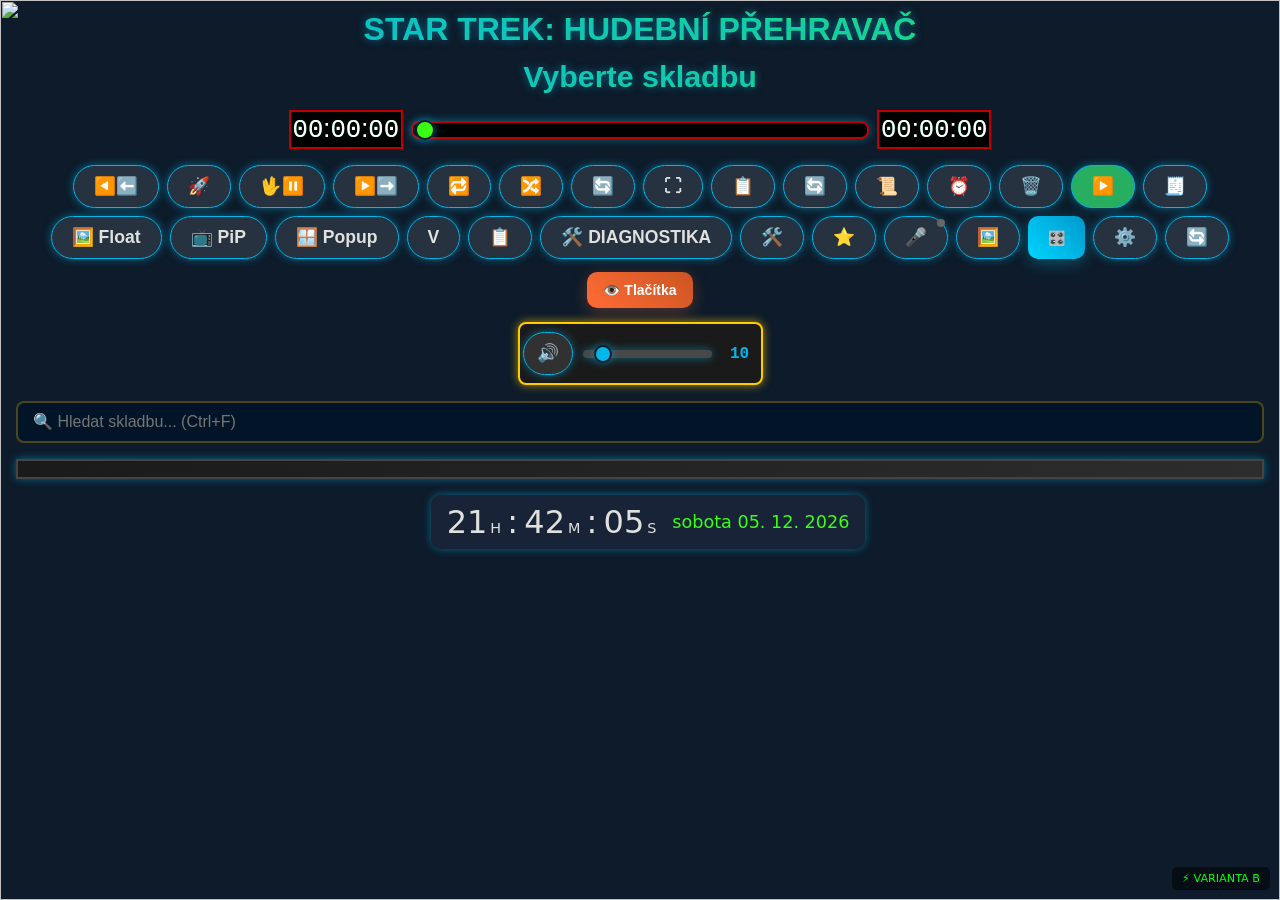
==== index.html @ 32fd3017 "Add files via upload" ====
<!DOCTYPE html>
 <html lang="cs">
 <link rel="icon" href="https://img41.rajce.idnes.cz/d4102/19/19244/19244630_db82ad174937335b1a151341387b7af2/images/image_82x82.jpg?ver=1" type="image/png">

 <head>
  <meta charset="UTF-8">
  <meta name="viewport" content="width=device-width, initial-scale=1.0">
  <title>Star Trek: Hudební Přehravač</title>
  <link rel="stylesheet" href="style.css">
  <link rel="stylesheet" href="miniPlayer.css">  
  <link rel="stylesheet" href="loadingScreen.css">  
  <link rel="stylesheet" href="casovac.css"> 
  <link rel="stylesheet" href="tone-meter-star-trek-hudebni-prehravac.css">  
       
</head>
<body>
    
 <div class="player-content-wrapper">
        
    
     
  <div class="background-image-container">
   <img src="">
  </div>
  
  
    
     <audio id="audioPlayer">
    <source id="audioSource" src="" type="audio/mpeg">
</audio>


  <div class="player-container">
       
      <h1 class="header-title" id="nazev-prehravace" >STAR TREK: HUDEBNÍ PŘEHRAVAČ</h1>
    <h2 id="trackTitle">Vyberte skladbu</h2>
      
      
      <div class="time-controls" id="progres-bar-time-part" >
        <span id="currentTime" style="display:inline-block;padding:2px;background:#000;border:2px solid #C00000;color:#fff;margin:0;">
         <span class="time-part" style="color: white;">00</span><span class="time-separator" style="color: white;">:</span><span class="time-part" style="color: white;">00</span><span class="time-separator" style="color: white;">:</span><span class="time-part" style="color: white;">00</span>
        </span>
        <input type="range" id="progress-bar" min="0" max="100" value="0" style="display:inline-block;padding:2px;background:#000;border:2px solid #C00000;color:#fff;margin:0;">
        <span id="duration" style="display:inline-block;padding:2px;background:#000;border:2px solid #C00000;color:#fff;margin:0;">
          <span class="time-part" style="color: white;">00</span><span class="time-separator" style="color: white;">:</span><span class="time-part" style="color: white;">00</span><span class="time-separator" style="color: white;">:</span><span class="time-part" style="color: white;">00</span>
        </span>
      </div>
      
     <!-- obal/pouzdro-->
      <div id="control-panel" >
           <!-- hl kontejner tlačítek -->
        <div class="controls">
            <!-- Mám nastaveno v buttonVisibilityManager.js-->
          <button id="prev-button" title="Předchozí (Šipka vlevo)"  >◀️⬅️</button> 
            <!-- Mám nastaveno v buttonVisibilityManager.js-->
          <button id="play-button" title="Přehrát (Mezerník/P)"   >🚀</button>
            <!-- Mám nastaveno v buttonVisibilityManager.js-->
          <button id="pause-button" title="Pauza (Mezerník/P)"  >🖖⏸️</button>
        <!-- Mám nastaveno v buttonVisibilityManager.js-->
          <button id="next-button" title="Další (Šipka vpravo)"  >▶️➡️</button>
            <!-- Mám nastaveno v buttonVisibilityManager.js-->
          <button id="loop-button" title="Opakovat (L)"  >🔁</button>
            <!-- Mám nastaveno v buttonVisibilityManager.js-->
          <button id="shuffle-button" title="Náhodně (Vypnuto)"  >🔀</button>
            <!-- Mám nastaveno v buttonVisibilityManager.js-->
          <button id="reset-button" title="Restartovat skladbu (R)"  >🔄</button>
            <!-- Mám nastaveno v buttonVisibilityManager.js-->
          <button id="fullscreen-toggle" title="Celá obrazovka (F)"  >⛶</button>
            <!-- Mám nastaveno v buttonVisibilityManager.js-->
          <button id="toggle-info-button" title="Zobrazit/Skrýt klávesové zkratky"   >📋</button>
            <!-- Mám nastaveno v buttonVisibilityManager.js-->
          <button id="reload-button" title="Obnovit stránku"  >🔄</button>
            <!-- Mám nastaveno v buttonVisibilityManager.js-->
          <button id="toggle-playlist-button" title="Zobrazit/Skrýt playlist"  >📜</button> 
            <!-- Mám nastaveno v buttonVisibilityManager.js-->
          <button id="timer-button" title="Časovač vypnutí (T)"  >⏰</button>
            <!-- Mám nastaveno v buttonVisibilityManager.js-->
          <button id="clearAllDataBtn" onclick="window.clearAllAudioPlayerData()"  >🗑️</button>
            <!-- Mám nastaveno v buttonVisibilityManager.js-->
          <button id="perf-monitor-btn">🔍📊</button>
            <!-- Mám nastaveno v buttonVisibilityManager.js-->
           <button id="jirik-manual-opener-btn"  >🧾</button>  
            <!-- Mám nastaveno v buttonVisibilityManager.js-->
          <button id="mini-mode-float">🖼️ Float</button>
            <!-- Mám nastaveno v buttonVisibilityManager.js-->
<button id="mini-mode-pip">📺 PiP</button>
            <!-- Mám nastaveno v buttonVisibilityManager.js-->
<button id="mini-mode-popup">🪟 Popup</button>
 
            
    <!-- budu nastavovat v buttonVisibilityManager.js-->        
  <!-- Jednoduché PTT tlačítko -->
<button class="voice-ptt-trigger" id="voice-commands-help">V</button> 
<button class="control-button" onclick="window.voiceController.showHelp()" title="Zobrazit hlasové příkazy (Manuál)" id="zobrazeni-manualu">📋</button>          
 <button id="debug-manager-button">🛠️ DIAGNOSTIKA</button>  
 <button id="bluetooth-monitor-toggle">🛠️ </button>           
            
             
        </div>
       
          
        <div class="volume-controls" id="volume-sider-nastaveni-hlasitosti" >
          <button id="mute-button" title="Ztlumit (M)">🔊</button>
          <input type="range" id="volume-slider" min="0" max="1" step="0.01" value="0.1" title="Hlasitost (A/D)">
          <span id="volume-value">10</span>
        </div>
      </div>
      <div class="performance-mode" id="perfMode">⚡ VARIANTA B</div>
      <div id="search-container" class="search-container">
    <div class="search-input-wrapper" >
        <input  
            type="text" 
            id="search-input" 
            class="search-input" 
            placeholder="🔍 Hledat skladbu... (Ctrl+F)"
            autocomplete="off"
        />
        <button id="clear-search" class="clear-search-button" style="display: none;">✖</button>
    </div>
    <div id="search-counter" class="search-counter" style="display: none;"></div>
    <div id="search-results" class="search-results" style="display: none;"></div>
</div>

      <div class="playlist" id="playlist" style="display: block; "> 
          
           
   

  
      </div>
    </div> 
    <div class="hlavni-kontejner-pro-cas-a-casovac" id="digitalni-hodini-datum" >
  <div class="time-calendar-wrapper" >
    <div class="time">
      <div class="time-colon"><div class="time-text"><span class="num hours">00</span><span class="text">H</span></div></div>
      <span class="colon">:</span>
      <div class="time-colon"><div class="time-text"><span class="num minutes">00</span><span class="text">M</span></div></div>
      <span class="colon">:</span>
      <div class="time-colon"><div class="time-text"><span class="num seconds">00</span><span class="text">S</span></div></div>
    </div>
    <div class="calendar"><div class="date" id="currentDate"></div></div>
  </div>

  <div class="timer-container" id="timer-container">
    <div class="timer-display">
      <span id="timer-minutes">15</span>:<span id="timer-seconds">00</span>
    </div>
    
    <div class="timer-controls">
      <!-- Start/Stop tlačítka -->
      <button id="timer-start">▶️ Start</button>
      <button id="timer-stop">⏹️ Stop</button>
      
      <!-- Časovač 1-10 minut -->
      <button id="timer-1">1️⃣ 1 min</button>
      <button id="timer-2">2️⃣ 2 min</button>
      <button id="timer-3">3️⃣ 3 min</button>
      <button id="timer-4">4️⃣ 4 min</button>
      <button id="timer-5">5️⃣ 5 min</button>
      <button id="timer-6">6️⃣ 6 min</button>
      <button id="timer-7">7️⃣ 7 min</button>
      <button id="timer-8">8️⃣ 8 min</button>
      <button id="timer-9">9️⃣ 9 min</button>
      <button id="timer-10">🔟 10 min</button>
      
      <!-- Časovač 11-20 minut -->
      <button id="timer-11">1️⃣1️⃣ 11 min</button>
      <button id="timer-12">1️⃣2️⃣ 12 min</button>
      <button id="timer-13">1️⃣3️⃣ 13 min</button>
      <button id="timer-14">1️⃣4️⃣ 14 min</button>
      <button id="timer-15">1️⃣5️⃣ 15 min</button>
      <button id="timer-16">1️⃣6️⃣ 16 min</button>
      <button id="timer-17">1️⃣7️⃣ 17 min</button>
      <button id="timer-18">1️⃣8️⃣ 18 min</button>
      <button id="timer-19">1️⃣9️⃣ 19 min</button>
      <button id="timer-20">2️⃣0️⃣ 20 min</button>
      
      <!-- Časovač 21-30 minut -->
      <button id="timer-21">2️⃣1️⃣ 21 min</button>
      <button id="timer-22">2️⃣2️⃣ 22 min</button>
      <button id="timer-23">2️⃣3️⃣ 23 min</button>
      <button id="timer-24">2️⃣4️⃣ 24 min</button>
      <button id="timer-25">2️⃣5️⃣ 25 min</button>
      <button id="timer-26">2️⃣6️⃣ 26 min</button>
      <button id="timer-27">2️⃣7️⃣ 27 min</button>
      <button id="timer-28">2️⃣8️⃣ 28 min</button>
      <button id="timer-29">2️⃣9️⃣ 29 min</button>
      <button id="timer-30">3️⃣0️⃣ 30 min</button>
      
      <!-- Bonusové časovače (pokud chceš) -->
      <button id="timer-60">6️⃣0️⃣ 60 min</button>
    </div>
</div>
</div>
        <!-- Mám nastaveno v buttonVisibilityManager.js >> pouze jen id popisky to mi skrývá celý tento blok až po <canvas id="waveform-canvas"></canvas> -->
       <div class="keyboard-container">
        <div id="popisky"> 
         <div class="tone-meter-container" style="display:inline-block;padding:2px;background:#000;border:2px solid #C00000;color:#fff;margin:0;">
        
        <div class="tone-meter-title">
            🎵 TONE.METER ENHANCED 🎵
        </div>
        
        <div class="tone-meter-status inactive" id="statusIndicator">
            ⏹️ PŘIPRAVEN K TESTOVÁNÍ
        </div>
        
        <!-- KALIBRACE A4 -->
        <div class="tone-meter-calibration">
            <h3>🎼 KALIBRACE A4 FREKVENCE</h3>
            
            <div class="tone-meter-a4-control">
                <span style="color: #ccc;">A4 =</span>
                <input type="number" min="400" max="580" value="440" class="tone-meter-a4-input" id="a4FreqInput">
                <span style="color: #ccc;">Hz</span>
                <button class="tone-meter-a4-reset" id="resetA4Btn">Reset</button>
            </div>
            
            <div class="tone-meter-calibration-info">
                Standardní A4 = 440 Hz | Barokní A4 = 415 Hz | Moderní A4 = 442-444 Hz
            </div>
        </div>
        
        <!-- SEKCE PRO OVLÁDÁNÍ MIKROFONU -->
        <div class="tone-meter-mic-controls">
            <h3>🎚️ NASTAVENÍ MIKROFONU</h3>
            
            <div class="tone-meter-slider-group">
                <div class="tone-meter-slider-label">
                    <span>HLASITOST VSTUPU</span>
                    <span id="inputVolumeValue">100%</span>
                </div>
                <input type="range" min="0" max="10000" value="100" class="tone-meter-slider" id="inputVolumeSlider">
                <div style="font-size: 10px; color: #888; text-align: center; margin-top: 2px;">0% - 10000% (Extrémní zesílení)</div>
            </div>
            
            <div class="tone-meter-slider-group">
                <div class="tone-meter-slider-label">
                    <span>BOOST MIKROFONU</span>
                    <span id="micBoostValue">1.0x</span>
                </div>
                <input type="range" min="10" max="10000" value="100" class="tone-meter-slider" id="micBoostSlider">
                <div style="font-size: 10px; color: #888; text-align: center; margin-top: 2px;">0.1x - 1000.0x (Pro slabé signály)</div>
            </div>
            
            <div class="tone-meter-calibration-info" id="micCalibrationInfo">
                Automatická kalibrace citlivosti se spustí po startu měření
            </div>
        </div>
        
        <!-- NOVÝ: VIZUÁLNÍ TUNER -->
        <div class="tone-meter-tuner">
            
            
            <div class="tone-meter-tuner-display">
                <div class="tone-meter-current-note" id="tunerNote">---</div>
                
                <div class="tone-meter-tuner-needle-container">
                    <div class="tone-meter-tuner-scale">
                        <!-- Stupnice -50 až +50 centů -->
                        <div class="tone-meter-scale-mark" style="left: 10%;"></div>
                        <div class="tone-meter-scale-mark" style="left: 20%;"></div>
                        <div class="tone-meter-scale-mark" style="left: 30%;"></div>
                        <div class="tone-meter-scale-mark" style="left: 40%;"></div>
                        <div class="tone-meter-scale-mark major center" style="left: 50%;"></div>
                        <div class="tone-meter-scale-mark" style="left: 60%;"></div>
                        <div class="tone-meter-scale-mark" style="left: 70%;"></div>
                        <div class="tone-meter-scale-mark" style="left: 80%;"></div>
                        <div class="tone-meter-scale-mark" style="left: 90%;"></div>
                    </div>
                    <div class="tone-meter-tuner-needle" id="tunerNeedle"></div>
                </div>
                
                <div class="tone-meter-cent-display">
                    <span style="color: #6666ff;">♭ FLAT</span>
                    <div class="tone-meter-cent-value" id="centValue">0¢</div>
                    <span style="color: #ff6666;">SHARP ♯</span>
                </div>
                
                <div class="tone-meter-frequency-diff" id="frequencyDiff">
                    Cílová frekvence: --- Hz
                </div>
            </div>
        </div>
        
        <div class="tone-meter-controls">
            <button class="tone-meter-btn" id="startBtn">🎤 START</button>
            <button class="tone-meter-btn" id="stopBtn" disabled>⏹️ STOP</button>
            <button class="tone-meter-btn calibrate" id="calibrateBtn" disabled>🔧 KALIBRACE</button>
        </div>
        
        <div class="tone-meter-display">
            <div class="tone-meter-info">
                <div class="tone-meter-label">HLASITOST</div>
                <div class="tone-meter-value" id="volumeValue">0%</div>
            </div>
            <div class="tone-meter-info">
                <div class="tone-meter-label">FREKVENCE</div>
                <div class="tone-meter-value" id="frequencyValue">0 Hz</div>
            </div>
            <div class="tone-meter-info">
                <div class="tone-meter-label">NOTA</div>
                <div class="tone-meter-value" id="noteValue">---</div>
            </div>
        </div>
        
        <canvas class="tone-meter-visualizer" id="visualizerCanvas"></canvas>
    </div>
<div id="waveform-container">
    <canvas id="waveform-canvas"></canvas>
</div>
      
      <div id="notification"></div>
      <div class="fade-indicator">  
       </div>
    <footer>
      &copy; <span id="currentYear"  ></span> Star Trek: Hudební Přehravač | Vytvořeno s láskou ke Star Treku
    </footer>
          
  </div> </div> </div> 
    <!-- ============================================ -->
<!-- KRITICKÉ SKRIPTY - NESMÍ MÍT DEFER! -->
<!-- Musí se načíst SYNCHRONNĚ v tomto pořadí -->
<!-- ============================================ -->

<!-- Firebase SDK - musí být PŘED audioFirebaseFunctions.js -->
<script src="https://www.gstatic.com/firebasejs/9.0.0/firebase-app-compat.js"></script>
<script src="https://www.gstatic.com/firebasejs/9.0.0/firebase-firestore-compat.js"></script>

    
 <script src="audioFirebaseFunctions.js"></script>    
<!-- Hlavní přehrávač - inicializuje globální proměnné (window.tracks, window.favorites) -->
 
    
<script src="DebugManager.js"></script>
<!-- Data playlistu - naplňuje window.tracks -->
 <script src="script.js"></script>

<!-- Cloud synchronizace - poskytuje API pro ostatní moduly -->
 
    
 <script src="myPlaylist.js"></script> 
<!-- ============================================ -->
<!-- FEATURE MODULY - MŮŽOU MÍT DEFER -->
<!-- Tyto skripty se načtou paralelně a spustí po DOM ready -->
<!-- ============================================ -->

<!-- Performance monitoring -->
<script src="universalni-perfomens-monitor.js" defer></script>

<!-- Debug wrapper -->
<!-- <script src="jirkuv-hlidac.js" defer></script> -->

<!-- Audio vizualizace / Tone Meter -->
<script src="audiou-vizuace.js" defer></script>

<!-- Notifikační systém -->
<script src="notificationFix.js" defer></script>

<!-- Automatické přechody mezi skladbami -->
<script src="autoFade.js" defer></script>

<!-- Hlasové ovládání -->
<script src="voiceControl.js" defer></script>

 <script src="pocitac.js" defer></script>
<!-- Nastavení vzhledu playlistu -->
<script src="playlistSettings.js" defer></script>

<!-- Pokročilá správa skladeb (CRUD operace) -->
<script src="pokrocila-sprava-playlistu.js" defer></script>

<!-- Detekce odpojení Bluetooth a kabelových sluchátek/reproduktorů -->
<script src="bluetoothDisconnectMonitor.js" defer></script>

<!-- Správa viditelnosti tlačítek -->
<script src="buttonVisibilityManager.js" defer></script>

<!-- Vyhledávač skladeb -->
<script src="vyhledavac-skladeb.js" defer></script>

<!-- UI management - finalizace rozhraní (měl by být poslední) -->
<script src="sprava-rozhrani.js" defer></script>
    
    <!-- Plovoucí okno mini Přehravače -->
    <script src="miniPlayer.js" defer></script>
   <!-- <script src="loadingScreen.js" defer></script> -->
</body>
</html>
---- style.css ----
/* Modernizované proměnné a základní nastavení */
:root {
    --spacing-unit: 16px;
    --primary-color: #00B7EB; /* Jasnější modrá pro Star Trek estetiku */
    --secondary-color: #39FF14; /* Neonově zelená pro akcenty */
    --accent-color: #FF073A; /* Výrazná červená pro důležité prvky */
    --background-dark: #0D1B2A; /* Tmavší modročerné pozadí */
    --background-light: #1B263B; /* Světlejší pozadí pro playlist a kontejnery */
    --text-primary: #E0E1DD; /* Světlý text pro čitelnost */
    --text-secondary: #778DA9; /* Sekundární text pro méně důležité prvky */
    --spacing-sm: 8px;
    --spacing-md: 16px;
    --spacing-lg: 24px;
    --transition: all 0.3s cubic-bezier(0.25, 0.8, 0.25, 1);
    --font-main: 'Orbitron', 'Segoe UI', system-ui, sans-serif; /* Orbitron pro sci-fi styl */
    --font-text: 'Roboto', sans-serif; /* Moderní font pro delší texty */
    --glow-effect: 0 0 8px rgba(0, 183, 235, 0.5);
    --scroll-glow: rgba(57, 255, 20, 0.6);
    --scroll-brightness: 1.2;
}

/* Základní nastavení těla stránky */
body, html {
    margin: 0;
    padding: 0;
    height: 100vh;
    width: 100vw;
   background-color: var(--background-dark); 
    color: var(--text-primary); 
    font-family: var(--font-main);
    text-align: center;
    font-weight: 500;
    overscroll-behavior: none;
    box-sizing: border-box;
    position: fixed;
    top: 0;
    left: 0;
    overflow: hidden;
}
 
/* Pozadí s obrázkem */
.background-image-container {
    position: fixed;
    top: 0;
    left: 0;
    width: 100%;
    height: 100%;
    z-index: -1;
}
.background-image-container img {
    width: 100%;
    height: 100%;
    object-fit: cover;
    opacity: 1.0;
     
    /*toto dektivuje označování obrázku */
    user-select: none; /* Deaktivuje označování pro všechny prohlížeče */
    -webkit-user-select: none; /* Pro Safari a Chrome */
    -moz-user-select: none; /* Pro Firefox */
    -ms-user-select: none; /* Pro starší verze Internet Exploreru */
}

/* Hlavní wrapper přehrávače */
.player-content-wrapper {
    position: fixed;
    top: 0;
    left: 0;
    right: 0;
    bottom: 0;
    z-index: 1;
    display: flex;
    flex-direction: column;
    align-items: center;
    justify-content: flex-start;
    padding: var(--spacing-md);
    overflow-y: auto;
    overflow-x: hidden;
    box-sizing: border-box;
}

/* Nadpis a název skladby */
.header-title, #trackTitle {
    font-family: 'Orbitron', sans-serif;
    font-size: 2.0rem;
    font-weight: 700;
    background: linear-gradient(45deg, var(--primary-color), var(--secondary-color), var(--accent-color));
    background-size: 300% 300%;
    -webkit-background-clip: text;
    background-clip: text;
    color: transparent;
    animation: gradientAnimation 15s ease infinite;
    margin: var(--spacing-md) 0;
    text-shadow: var(--glow-effect);
    user-select: none;
    z-index: 10;
    margin-top: -5px;
}

#trackTitle {
    font-size: 1.9rem;
    margin-bottom: var(--spacing-md);
}

/* Animace gradientu */
@keyframes gradientAnimation {
    0% { background-position: 0% 50%; }
    50% { background-position: 100% 50%; }
    100% { background-position: 0% 50%; }
}

/* Hlavní kontejner audia */
.audio-container {
    background: rgba(27, 38, 59, 0.9);
    backdrop-filter: blur(10px);
    border: 1px solid var(--primary-color);
    border-radius: 20px;
    box-shadow: var(--glow-effect);
    max-width: 1000px;
    width: calc(95% - 2px);
    margin: 0 auto var(--spacing-lg) auto;
    padding: var(--spacing-md);
    transition: var(--transition);
    font-size: 1rem;
    user-select: none;
    display: flex;
    flex-direction: column;
    align-items: center;
    justify-content: center;
    box-sizing: border-box;
}

.audio-container:hover {
    transform: translateY(-4px);
    box-shadow: 0 15px 30px rgba(0, 183, 235, 0.4);
}

/* Časové ovládání */
.time-controls {
    display: flex;
    align-items: center;
    justify-content: center;
    gap: var(--spacing-sm);
    width: 100%;
    margin-bottom: var(--spacing-md);
}

.time-controls .time-part, 
.time-controls #currentTime .time-part, 
.time-controls #duration .time-part {
    font-family: 'Courier New', monospace;
    font-size: 1.6rem;
    background: linear-gradient(45deg, var(--primary-color), var(--secondary-color));
    background-size: 200% 200%;
    -webkit-background-clip: text;
    background-clip: text;
    color: transparent;
    animation: gradientAnimation 10s ease infinite;
}

.time-controls .time-separator {
    font-family: 'Orbitron', sans-serif;
    font-size: 1.6rem;
    background: linear-gradient(45deg, var(--primary-color), var(--secondary-color));
    background-size: 200% 200%;
    -webkit-background-clip: text;
    background-clip: text;
    color: transparent;
    animation: gradientAnimation 10s ease infinite;
}

/* Posuvník pro pokrok skladby */
#progress-bar {
    -webkit-appearance: none;
    appearance: none;
    width: 100%;
    max-width: 450px;
    height: 10px;
    background: rgba(255, 255, 255, 0.2);
    border-radius: 8px;
    outline: none;
    margin: 0 var(--spacing-sm);
    box-shadow: var(--glow-effect);
}

#progress-bar::-webkit-slider-thumb {
    -webkit-appearance: none;
    appearance: none;
    width: 20px;
    height: 20px;
    border-radius: 50%;
    background: var(--secondary-color);
    cursor: pointer;
    border: 2px solid var(--background-dark);
    box-shadow: var(--glow-effect);
}

#progress-bar::-moz-range-thumb {
    width: 20px;
    height: 20px;
    border-radius: 50%;
    background: var(--secondary-color);
    cursor: pointer;
    border: 2px solid var(--background-dark);
    box-shadow: var(--glow-effect);
}

/* Ovládací tlačítka */
.controls {
    display: flex;
    gap: var(--spacing-sm);
    justify-content: center;
    margin-bottom: var(--spacing-md);
    flex-wrap: wrap;
    width: 100%;
}

button, .control-button {
    background: rgba(255, 255, 255, 0.1);
    border: 1px solid var(--primary-color);
    border-radius: 30px;
    color: var(--text-primary);
    cursor: pointer;
    font-size: 1.1rem;
    font-weight: 600;
    padding: 10px 20px;
    transition: var(--transition);
    display: inline-flex;
    align-items: center;
    justify-content: center;
    user-select: none;
    min-width: 50px;
    box-shadow: var(--glow-effect);
}

button:hover, .control-button:hover {
    background: var(--primary-color);
    color: var(--background-dark);
    transform: translateY(-3px);
    box-shadow: 0 6px 15px rgba(0, 183, 235, 0.5);
}

button:active, .control-button:active {
    transform: scale(0.95);
}

#play-button.active, #pause-button.active, #loop-button.active, #shuffle-button.active, #fullscreen-toggle.active, #timer-button.active, #favorites-button.active {
    background-color: var(--primary-color);
    color: var(--background-dark);
    box-shadow: 0 0 12px var(--primary-color);
}

#pause-button.active {
    background-color: var(--accent-color);
    box-shadow: 0 0 12px var(--accent-color);
}

#loop-button.active {
    background-color: var(--secondary-color);
    color: var(--background-dark);
    box-shadow: 0 0 12px var(--secondary-color);
}

/* Ovládání hlasitosti */
.volume-controls {
    display: flex;
    align-items: center;
    gap: var(--spacing-sm);
    margin-bottom: var(--spacing-md);
    width: 100%;
    justify-content: center;
}

#volume-slider {
    -webkit-appearance: none;
    width: 160px;
    height: 8px;
    background: rgba(255, 255, 255, 0.2);
    border-radius: 6px;
    outline: none;
    box-shadow: var(--glow-effect);
}

#volume-slider::-webkit-slider-thumb {
    -webkit-appearance: none;
    appearance: none;
    width: 18px;
    height: 18px;
    border-radius: 50%;
    background: var(--primary-color);
    cursor: pointer;
    border: 2px solid var(--background-dark);
    box-shadow: var(--glow-effect);
}

#volume-slider::-moz-range-thumb {
    width: 18px;
    height: 18px;
    border-radius: 50%;
    background: var(--primary-color);
    cursor: pointer;
    border: 2px solid var(--background-dark);
    box-shadow: var(--glow-effect);
}

#volume-value {
    min-width: 35px;
    text-align: center;
    font-weight: bold;
    color: var(--primary-color);
    font-family: 'Courier New', monospace;
    font-size: 1rem;
    background: transparent;
    padding: 0;
    border: none;
}

/* Playlist */
.playlist {
    counter-reset: playlist-counter;
    padding: var(--spacing-sm);
    overflow-y: auto;
    border: 1px solid var(--primary-color);
    margin-top: var(--spacing-md);
    scrollbar-width: thin;
    scrollbar-color: var(--secondary-color) var(--background-light);
    background: var(--background-light);
     
    
     
    box-shadow: var(--glow-effect);
}

.playlist.hidden {
    max-height: 0;
    opacity: 0;
    margin: 0;
    padding: 0;
    border: none;
}

.playlist::-webkit-scrollbar {
    width: 8px;
}

.playlist::-webkit-scrollbar-track {
    background: var(--background-dark);
    border-radius: 4px;
}

.playlist::-webkit-scrollbar-thumb {
    background-color: var(--secondary-color);
    border-radius: 4px;
    box-shadow: var(--glow-effect);
}

.playlist::-webkit-scrollbar-thumb:hover {
    background-color: var(--primary-color);
}

.playlist-item {
    position: relative;
    padding: 10px 50px;
    margin: 5px 0;
    background: rgba(255, 255, 255, 0.05);
    border-radius: 15px;
    cursor: pointer;
    display: flex;
    align-items: center;
    justify-content: center;
    text-align: center;
    font-size: 1rem;
    transition: background-color 0.3s, transform 0.2s;
}

.playlist-item:hover {
    background: rgba(0, 183, 235, 0.3);
   /* transform: scale(1.02);*/
}

.playlist-item.active {
    background: linear-gradient(90deg, var(--primary-color), var(--secondary-color)) !important;
    color: #000000 !important;
    font-weight: bold !important;
    border-left: 4px solid var(--primary-color) !important;
    box-shadow: var(--glow-effect) !important;
}

.playlist-item::before, .playlist-item::after {
    content: counter(playlist-counter);
    position: absolute;
    color: var(--text-secondary);
    opacity: 0.8;
    width: 30px;
    text-align: center;
    font-size: 0.9rem;
}

.playlist-item::before {
    counter-increment: playlist-counter;
    left: 15px;
}

.playlist-item::after {
    right: 15px;
}

.favorite-button {
    margin-left: var(--spacing-sm);
    background: none;
    border: none;
    font-size: 1.1rem;
    cursor: pointer;
    color: #FFD60A;
    padding: 0;
}

/* Klávesové zkratky */
.keyboard-container {
    margin-top: var(--spacing-md);
    width: 100%;
    max-width: 750px;
}

#popisky {
    display: none;
}

#popisky h3 {
    text-align: center;
    color: var(--primary-color);
    margin-bottom: var(--spacing-sm);
    font-size: 1.2rem;
}

.shortcut-table {
    width: 100%;
    border-collapse: collapse;
    font-family: var(--font-text);
    font-size: 0.9rem;
    background-color: rgba(27, 38, 59, 0.8);
    border-radius: 10px;
    overflow: hidden;
    box-shadow: var(--glow-effect);
}

.shortcut-table th, .shortcut-table td {
    border: 1px solid var(--primary-color);
    padding: 8px;
    text-align: center;
    color: var(--text-secondary);
}

.shortcut-table tr:first-child td {
    background-color: var(--background-light);
    color: var(--primary-color);
    font-weight: bold;
}

.shortcut-table tr:nth-child(even) td {
    background-color: rgba(27, 38, 59, 0.9);
}

.shortcut-table tr:hover td {
    background-color: var(--background-light);
}

/* Čas a kalendář */
.time-calendar-wrapper {
    display: flex;
    flex-direction: row;
    flex-wrap: wrap;
    gap: var(--spacing-md);
    align-items: center;
    justify-content: center;
    font-size: 1.3rem;
    margin-top: var(--spacing-md);
    width: 100%;
    background: rgba(27, 38, 59, 0.8);
    border-radius: 10px;
    padding: var(--spacing-sm);
    box-shadow: var(--glow-effect);
}

.time {
    display: flex;
    align-items: center;
    gap: 0.3em;
}

.time .num {
    font-size: 2rem;
}

.time .text {
    font-size: 0.9rem;
    margin-left: 0.2em;
}

.time .colon {
    font-size: 2rem;
}

.date {
    font-size: 1.1rem;
    color: var(--secondary-color);
}

 
/* Menu oblíbených */
.favorites-menu {
    display: none;
    position: absolute;
    width: 420px;
    max-height: 420px;
    overflow-y: auto;
    background-color: var(--background-dark);
    border: 1px solid var(--accent-color);
    border-radius: 10px;
    padding: var(--spacing-md);
    box-shadow: var(--glow-effect);
    z-index: 1000;
    right: 15px;
    top: 80px;
    color: var(--text-primary);
}

.favorites-menu h3 {
    text-align: center;
    color: var(--accent-color);
    margin-top: 0;
    padding-bottom: var(--spacing-sm);
    border-bottom: 1px solid var(--accent-color);
    font-size: 1.2rem;
}

.favorites-menu-item {
    display: flex;
    justify-content: space-between;
    align-items: center;
    padding: 8px;
    cursor: pointer;
    border-radius: 6px;
    transition: background-color 0.3s;
    margin-bottom: 4px;
    font-size: 1rem;
}

.favorites-menu-item:hover {
    background-color: rgba(255, 7, 58, 0.3);
}

.favorites-menu-item.active {
    background-color: rgba(255, 7, 58, 0.5);
}

.favorite-remove {
    font-size: 1.1rem;
}

/* Patička */
footer {
    margin-top: var(--spacing-lg);
    color: var(--text-secondary);
    text-align: center;
    padding: var(--spacing-md);
    background-color: rgba(27, 38, 59, 0.9);
    box-shadow: 0 -4px 10px rgba(0, 183, 235, 0.3);
    font-size: 0.9rem;
    border-radius: 10px 10px 0 0;
    width: auto;
    max-width: 95%;
}

footer a {
    color: #FFD60A;
    text-decoration: none;
    transition: color 0.3s;
}

footer a:hover {
    color: var(--primary-color);
    text-decoration: underline;
}

/* Zpráva o načítání */
.error-image-placeholder {
    width: 100%;
    height: 60px;
    background-color: rgba(27, 38, 59, 0.9);
    display: flex;
    flex-direction: column;
    align-items: center;
    justify-content: center;
    margin-top: var(--spacing-md);
    border-radius: 10px;
    box-shadow: var(--glow-effect);
}

.loading-message {
    text-align: center;
    color: var(--text-primary);
    font-size: 1.5rem;
    font-family: var(--font-main);
    text-shadow: var(--glow-effect);
}

/* Resetovací tlačítko */
.reset-sync-button {
    background: linear-gradient(135deg, var(--primary-color), var(--secondary-color));
    color: var(--text-primary);
    border: none;
    padding: 12px 24px;
    border-radius: 25px;
    font-size: 1rem;
    font-weight: bold;
    cursor: pointer;
    transition: var(--transition);
    box-shadow: var(--glow-effect);
    display: inline-flex;
    align-items: center;
    gap: 10px;
    margin: var(--spacing-md);
}

.reset-sync-button:hover {
    transform: translateY(-3px);
    box-shadow: 0 8px 20px rgba(0, 183, 235, 0.5);
    background: linear-gradient(135deg, var(--secondary-color), var(--primary-color));
}

.reset-sync-button:active {
    transform: scale(0.95);
}

.reset-sync-button:disabled {
    opacity: 0.6;
    cursor: not-allowed;
    transform: none;
}

.reset-sync-button.loading .reset-icon {
    animation: spin 1s linear infinite;
}

@keyframes spin {
    from { transform: rotate(0deg); }
    to { transform: rotate(360deg); }
}

/* Media Queries pro responzivitu */
@media (max-width: 768px) {
    .header-title {
        font-size: 2.2rem;
        margin: var(--spacing-md) 0;
    }

    #trackTitle {
        font-size: 1.6rem;
    }

    .audio-container {
        padding: var(--spacing-sm);
        border-radius: 15px;
        width: calc(95% - 2px);
    }

    .time-controls {
        flex-direction: row;
        gap: 6px;
    }

    #progress-bar {
        height: 8px;
        max-width: 350px;
    }

    #progress-bar::-webkit-slider-thumb {
        width: 16px;
        height: 16px;
    }

    #progress-bar::-moz-range-thumb {
        width: 16px;
        height: 16px;
    }

    button, .control-button {
        font-size: 0.95rem;
        padding: 8px 12px;
        min-width: 40px;
    }

    #volume-slider {
        width: 130px;
        height: 6px;
    }

    #volume-slider::-webkit-slider-thumb {
        width: 14px;
        height: 14px;
    }

    #volume-slider::-moz-range-thumb {
        width: 14px;
        height: 14px;
    }

    #volume-value {
        font-size: 0.95rem;
    }

    .playlist-item {
        font-size: 0.9rem;
        padding: 8px 40px;
        border-radius: 12px;
    }

    .playlist-item::before, .playlist-item::after {
        font-size: 0.8rem;
        left: 12px;
        right: 12px;
    }

    .favorite-button {
        font-size: 0.95rem;
    }

    .time-calendar-wrapper {
        font-size: 1.1rem;
        flex-direction: row;
    }

    .time .num {
        font-size: 1.6rem;
    }

    .time .text {
        font-size: 0.8rem;
    }

    .time .colon {
        font-size: 1.6rem;
    }

    .date {
        font-size: 1rem;
    }

    .favorites-menu {
        width: 260px;
        top: 70px;
    }

    .shortcut-table {
        font-size: 0.8rem;
    }

    .shortcut-table th, .shortcut-table td {
        padding: 6px;
    }
}

@media (max-width: 480px) {
    .player-content-wrapper {
        padding: var(--spacing-sm);
    }

    .header-title {
        font-size: 1.0rem;
        margin: var(--spacing-sm) 0;
    }

    #trackTitle {
        font-size: 1.3rem;
    }

    .audio-container {
        width: calc(95% - 2px);
        border-radius: 12px;
    }

    .time-controls .time-part, 
    .time-controls .time-separator {
        font-size: 1.3rem;
    }

    #progress-bar {
        height: 7px;
    }

    #progress-bar::-webkit-slider-thumb {
        width: 14px;
        height: 14px;
    }

    #progress-bar::-moz-range-thumb {
        width: 14px;
        height: 14px;
    }

    button, .control-button {
        font-size: 0.85rem;
        padding: 6px 10px;
        border-radius: 15px;
    }
    .playlist{
      width: 96%;  
        
    }
    .playlist-item {
        font-size: 0.85rem;
        padding: 6px 35px;
    }

    .playlist-item::before, .playlist-item::after {
        font-size: 0.75rem;
    }

    .keyboard-container {
        margin-top: var(--spacing-sm);
    }

    #popisky h3 {
        font-size: 1.1rem;
    }

    .shortcut-table {
        font-size: 0.75rem;
    }

    .time .num, .time .colon {
        font-size: 1.4rem;
    }

    .favorites-menu {
        width: 220px;
    }

    footer {
        font-size: 0.85rem;
        padding: var(--spacing-sm);
    }
}

/* Globální deaktivace označování textu */
* {
    -webkit-user-select: none;
    -moz-user-select: none;
    -ms-user-select: none;
    user-select: none;
}


.sync-status-container {
    padding: 1rem;
    border: 2px solid #ffcc00; /* Ohraničení jako varovný štít */
    border-radius: 8px;        /* Jemné zakulacení rohů */
    background-color: #1a1a1a; /* Výplň v tmavém stylu můstku */
    max-width: 400px;
    margin: 1rem auto;
    box-shadow: 0 0 10px #ffcc00aa; /* Jemné glow efekty */
}

.sync-message {
    color: #00ffff; /* Barva textu – klidně změň na jinou */
    font-size: 1.2rem;
    font-family: "Consolas", "Courier New", monospace;
    text-align: center;
    font-weight: bold;
}



 
 .volume-controls{
  padding: 0.5rem;
    border: 2px solid #ffcc00;  
    border-radius: 8px;         
    background-color: #1a1a1a;  
    max-width: 225px;
    margin: 1rem auto;
    box-shadow: 0 0 10px #ffcc00aa; 
     margin-top: -7px;
    
}

#voice-control-button {
    /* Kopie stylu z .control-button */
    background: #333;
    color: #fff;
    border: 1px solid #555;
    border-radius: 5px;
    padding: 8px;
    cursor: pointer;
    font-size: 16px;
}
#voice-control-button.active {
    background: #007bff;
}
#voice-control-button:disabled {
    opacity: 0.5;
    cursor: not-allowed;
}

/* Celý posuvník */
::-webkit-scrollbar {
  width: 12px;        /* šířka vertikálního scrollbaru */
  height: 12px;       /* výška horizontálního scrollbaru */
  z-index: 1 ;
}

/* Dráha posuvníku */
::-webkit-scrollbar-track {
  background: #111;   /* tmavé pozadí dráhy */
  border-radius: 6px;
  z-index: 1 ;  
}

/* Tažená část (thumb) */
::-webkit-scrollbar-thumb {
  background: linear-gradient(180deg, #ff0080, #8000ff); /* duhový efekt */
  border-radius: 6px;
  border: 3px solid #111; /* trochu mezery kolem thumb */
  z-index: 1 ;    
}

/* Při hoveru */
::-webkit-scrollbar-thumb:hover {
  background: linear-gradient(180deg, #ff80c0, #bf00ff);
  z-index: 1 ;    
}

.search-container {
    margin: 10px 0;
    position: relative;
}

.search-input-wrapper {
    position: relative;
    display: flex;
    align-items: center;
}

.search-input {
    width: 100%;
    padding: 10px 40px 10px 15px;
    font-size: 16px;
    border: 2px solid rgba(255, 184, 0, 0.3);
    border-radius: 8px;
    background: rgba(0, 20, 40, 0.8);
    color: #FFB800;
    transition: all 0.3s ease;
}

.search-input:focus {
    outline: none;
    border-color: #FFB800;
    box-shadow: 0 0 15px rgba(255, 184, 0, 0.5);
}

.clear-search-button {
    position: absolute;
    right: 10px;
    background: transparent;
    border: none;
    color: #FFB800;
    font-size: 18px;
    cursor: pointer;
    padding: 5px;
    transition: transform 0.2s;
}

.clear-search-button:hover {
    transform: scale(1.2);
}

.search-counter {
    margin: 5px 0;
    color: #FFB800;
    font-size: 14px;
    text-align: right;
    
    padding:5px;
    background:#000;
    border:2px solid #C00000;
     
    margin:0;
}

.search-results {
    max-height: 300px;
    overflow-y: auto;
    background: rgba(0, 20, 40, 0.95);
    border: 2px solid rgba(255, 184, 0, 0.3);
    border-radius: 8px;
    margin-top: 10px;
}

.search-result-item {
    display: flex;
    align-items: center;
    padding: 12px;
    cursor: pointer;
    border-bottom: 1px solid rgba(255, 184, 0, 0.1);
    transition: all 0.2s;
}

.search-result-item:hover,
.search-result-item.keyboard-active {
    background: rgba(255, 184, 0, 0.2);
}

.search-play-icon {
    margin-right: 10px;
    font-size: 18px;
}

.search-result-title {
    flex-grow: 1;
    color: #FFB800;
}

.search-highlight {
    background: rgba(255, 184, 0, 0.4);
    color: #FFF;
    font-weight: bold;
    padding: 2px 4px;
    border-radius: 3px;
}

.search-favorite-button {
    background: transparent;
    border: none;
    font-size: 20px;
    cursor: pointer;
    margin-left: 10px;
    transition: transform 0.2s;
}

.search-favorite-button:hover {
    transform: scale(1.3);
}

.search-status {
    padding: 20px;
    text-align: center;
    color: #FFB800;
}

.search-status.searching {
    font-style: italic;
}

.search-status.no-results {
    color: rgba(255, 184, 0, 0.6);
    
     
     
}

/* TENTO KÓD MŮŽEŠ SMAZAT */
.search-favorite-button.is-favorite {
    color: #FFD700;
    text-shadow: 0 0 10px rgba(255, 215, 0, 0.8);
    transform: scale(1.1);
}


.performance-mode {
            position: fixed;
            bottom: 10px;
            right: 10px;
            background: rgba(0, 0, 0, 0.5);
            padding: 5px 10px;
            border-radius: 5px;
            font-size: 0.7rem;
            color: #0f0;
    z-index: 99999;
        }

/* ðŸŽ¨ CSS STYLY PRO DÉLKU SKLADEB - přidej do styles.css */

.playlist-item {
    display: flex;
    align-items: center;
    gap: 12px;
    padding: 10px 15px;
    cursor: pointer;
    transition: all 0.3s ease;
    border-bottom: 1px solid rgba(255, 255, 255, 0.1);
}
 
/* ðŸ'ˆ NOVÝ STYL - Délka skladby */
.track-duration {
    color: red;
    font-size: 15px;
    
    font-family: 'Courier New', monospace;
    background-color: rgba(0, 255, 136, 0.1);
     
   
     
    text-align: center;
}

/* Aktivní skladba */
.playlist-item.active .track-duration {
    background-color: rgba(0, 255, 136, 0.3);
    color: red;
    font-weight: bold;
    font-size: 15px;
}
---- miniPlayer.css ----
/**
 * miniPlayer.css - Styly pro plovoucí mini přehrávač
 * Star Trek LCARS Theme
 */

.mini-player-container {
    position: fixed;
    right: 20px;
    bottom: 20px;
    width: 320px;
    height: 180px;
    background: linear-gradient(135deg, #1a1a2e 0%, #16213e 100%);
    border: 2px solid #ff9500;
    border-radius: 12px;
    box-shadow: 0 8px 32px rgba(255, 149, 0, 0.3), 
                0 0 20px rgba(0, 174, 239, 0.2);
    z-index: 9999;
    display: flex;
    flex-direction: column;
    overflow: hidden;
    transition: all 0.3s cubic-bezier(0.4, 0, 0.2, 1);
    backdrop-filter: blur(10px);
    font-family: 'Courier New', monospace;
}

.mini-player-container.hidden {
    display: none !important;
}

.mini-player-container.pinned {
    cursor: not-allowed;
}

.mini-player-container:hover {
    box-shadow: 0 12px 40px rgba(255, 149, 0, 0.4), 
                0 0 30px rgba(0, 174, 239, 0.3);
    border-color: #00aeef;
}

/* Header */
.mini-player-header {
    display: flex;
    align-items: center;
    justify-content: space-between;
    padding: 8px 12px;
    background: linear-gradient(90deg, #ff9500 0%, #ff6b00 100%);
    border-bottom: 1px solid rgba(255, 255, 255, 0.1);
    min-height: 36px;
}

.mini-player-drag-handle {
    cursor: grab;
    padding: 4px 8px;
    color: #1a1a2e;
    font-weight: bold;
    user-select: none;
    display: flex;
    align-items: center;
}

.mini-player-container.pinned .mini-player-drag-handle {
    cursor: not-allowed;
    opacity: 0.5;
}

.drag-icon {
    font-size: 16px;
    letter-spacing: -2px;
}

.mini-player-title {
    flex: 1;
    text-align: center;
    font-weight: bold;
    font-size: 13px;
    color: #1a1a2e;
    white-space: nowrap;
    overflow: hidden;
    text-overflow: ellipsis;
    padding: 0 8px;
    text-transform: uppercase;
    letter-spacing: 0.5px;
}

.mini-player-controls-header {
    display: flex;
    gap: 4px;
}

.mini-header-btn {
    background: rgba(0, 0, 0, 0.2);
    border: 1px solid rgba(255, 255, 255, 0.2);
    border-radius: 4px;
    width: 28px;
    height: 28px;
    cursor: pointer;
    font-size: 14px;
    display: flex;
    align-items: center;
    justify-content: center;
    transition: all 0.2s;
    color: #1a1a2e;
}

.mini-header-btn:hover {
    background: rgba(0, 0, 0, 0.4);
    border-color: rgba(255, 255, 255, 0.4);
    transform: scale(1.1);
}

.mini-header-btn:active {
    transform: scale(0.95);
}

/* Body */
.mini-player-body {
    flex: 1;
    display: flex;
    flex-direction: column;
    padding: 12px;
    gap: 10px;
    background: rgba(22, 33, 62, 0.8);
}

.mini-player-info {
    display: flex;
    justify-content: center;
    align-items: center;
}

.mini-time-display {
    font-size: 14px;
    color: #00aeef;
    font-weight: bold;
    display: flex;
    align-items: center;
    gap: 6px;
    text-shadow: 0 0 10px rgba(0, 174, 239, 0.6);
}

.time-separator {
    color: #ff9500;
    font-size: 12px;
}

/* Progress Bar */
.mini-progress-container {
    width: 100%;
}

.mini-progress-bar {
    width: 100%;
    height: 6px;
    -webkit-appearance: none;
    appearance: none;
    background: rgba(255, 255, 255, 0.1);
    border-radius: 3px;
    outline: none;
    cursor: pointer;
    transition: all 0.2s;
}

.mini-progress-bar:hover {
    background: rgba(255, 255, 255, 0.15);
}

.mini-progress-bar::-webkit-slider-thumb {
    -webkit-appearance: none;
    appearance: none;
    width: 14px;
    height: 14px;
    background: linear-gradient(135deg, #ff9500 0%, #ff6b00 100%);
    border: 2px solid #00aeef;
    border-radius: 50%;
    cursor: pointer;
    box-shadow: 0 0 10px rgba(255, 149, 0, 0.6);
    transition: all 0.2s;
}

.mini-progress-bar::-webkit-slider-thumb:hover {
    transform: scale(1.2);
    box-shadow: 0 0 15px rgba(255, 149, 0, 0.8);
}

.mini-progress-bar::-moz-range-thumb {
    width: 14px;
    height: 14px;
    background: linear-gradient(135deg, #ff9500 0%, #ff6b00 100%);
    border: 2px solid #00aeef;
    border-radius: 50%;
    cursor: pointer;
    box-shadow: 0 0 10px rgba(255, 149, 0, 0.6);
    transition: all 0.2s;
}

.mini-progress-bar::-moz-range-thumb:hover {
    transform: scale(1.2);
    box-shadow: 0 0 15px rgba(255, 149, 0, 0.8);
}

/* Controls */
.mini-controls {
    display: flex;
    justify-content: center;
    align-items: center;
    gap: 8px;
}

.mini-control-btn {
    background: linear-gradient(135deg, #00aeef 0%, #0086b3 100%);
    border: 2px solid rgba(255, 149, 0, 0.3);
    border-radius: 6px;
    width: 40px;
    height: 40px;
    cursor: pointer;
    font-size: 16px;
    display: flex;
    align-items: center;
    justify-content: center;
    transition: all 0.2s;
    color: white;
    box-shadow: 0 2px 8px rgba(0, 174, 239, 0.3);
}

.mini-control-btn:hover {
    background: linear-gradient(135deg, #ff9500 0%, #ff6b00 100%);
    border-color: #00aeef;
    transform: translateY(-2px);
    box-shadow: 0 4px 12px rgba(255, 149, 0, 0.5);
}

.mini-control-btn:active {
    transform: translateY(0);
    box-shadow: 0 2px 6px rgba(0, 174, 239, 0.4);
}

.mini-control-btn.hidden {
    display: none;
}

/* Play/Pause zvláštní styling */
.mini-play-btn,
.mini-pause-btn {
    width: 48px;
    height: 48px;
    font-size: 20px;
    background: linear-gradient(135deg, #ff9500 0%, #ff6b00 100%);
    border-color: #00aeef;
}

.mini-play-btn:hover,
.mini-pause-btn:hover {
    background: linear-gradient(135deg, #00aeef 0%, #0086b3 100%);
    border-color: #ff9500;
}

/* Resize Handle */
.mini-player-resize-handle {
    position: absolute;
    bottom: 0;
    right: 0;
    width: 20px;
    height: 20px;
    cursor: nwse-resize;
    background: linear-gradient(135deg, transparent 50%, #ff9500 50%);
    border-bottom-right-radius: 10px;
    opacity: 0.6;
    transition: opacity 0.2s;
}

.mini-player-resize-handle:hover {
    opacity: 1;
}

.mini-player-container.pinned .mini-player-resize-handle {
    display: none;
}

/* Toggle button v hlavním přehrávači */
#toggle-mini-player {
    position: relative;
}

#toggle-mini-player.active {
    background: linear-gradient(135deg, #ff9500 0%, #ff6b00 100%);
    border-color: #00aeef;
    box-shadow: 0 0 15px rgba(255, 149, 0, 0.6);
}

#toggle-mini-player.active::after {
    content: '';
    position: absolute;
    top: -3px;
    right: -3px;
    width: 8px;
    height: 8px;
    background: #00ff00;
    border-radius: 50%;
    box-shadow: 0 0 8px #00ff00;
    animation: pulse-indicator 1.5s infinite;
}

@keyframes pulse-indicator {
    0%, 100% {
        opacity: 1;
        transform: scale(1);
    }
    50% {
        opacity: 0.6;
        transform: scale(1.2);
    }
}

/* Responzivní design */
@media (max-width: 768px) {
    .mini-player-container {
        width: 280px;
        height: 160px;
        right: 10px;
        bottom: 10px;
    }
    
    .mini-control-btn {
        width: 36px;
        height: 36px;
        font-size: 14px;
    }
    
    .mini-play-btn,
    .mini-pause-btn {
        width: 42px;
        height: 42px;
        font-size: 18px;
    }
    
    .mini-player-title {
        font-size: 11px;
    }
    
    .mini-time-display {
        font-size: 12px;
    }
}

/* Animace při otevření */
@keyframes slideInUp {
    from {
        transform: translateY(100%);
        opacity: 0;
    }
    to {
        transform: translateY(0);
        opacity: 1;
    }
}

.mini-player-container:not(.hidden) {
    animation: slideInUp 0.3s cubic-bezier(0.4, 0, 0.2, 1);
}

/* Glow efekt při hoveru */
.mini-player-container:hover .mini-player-header {
    box-shadow: 0 0 20px rgba(255, 149, 0, 0.4) inset;
}

/* Scrollbar styling (pokud by byl potřeba) */
.mini-player-container::-webkit-scrollbar {
    width: 6px;
}

.mini-player-container::-webkit-scrollbar-track {
    background: rgba(255, 255, 255, 0.05);
}

.mini-player-container::-webkit-scrollbar-thumb {
    background: #ff9500;
    border-radius: 3px;
}

.mini-player-container::-webkit-scrollbar-thumb:hover {
    background: #00aeef;
}
---- loadingScreen.css ----
/* ============================================
   LOADING SCREEN - ECO VARIANTA A (FADE-IN)
   Minimální efekty, maximální čitelnost
   ============================================ */

/* Hlavní kontejner loading screenu */
#loading-screen {
    position: fixed;
    top: 0;
    left: 0;
    width: 100vw;
    height: 100vh;
    background: linear-gradient(135deg, #0a0e27 0%, #1a1f3a 100%);
    display: flex;
    align-items: center;
    justify-content: center;
    z-index: 99999;
    opacity: 1;
    transition: opacity 0.5s ease-out;
   margin-top: -30px;
}

/* Skrytí loading screenu */
#loading-screen.hidden {
    opacity: 0;
    pointer-events: none;
}



/* Vítací sekce (červený rámeček) */
.loading-welcome {
    background: rgba(255, 255, 255, 0.05);
    border: 3px solid #FF073A;
    border-radius: 15px;
    padding: 30px;
    margin-bottom: 30px;
    text-align: center;
}

.loading-welcome h2 {
    font-family: 'Orbitron', sans-serif;
    font-size: 2rem;
    font-weight: 600;
    color: #FF073A;
    margin: 0 0 15px 0;
    letter-spacing: 2px;
    text-shadow: 0 0 10px rgba(255, 7, 58, 0.5);
}

.loading-welcome h3 {
    font-family: 'Orbitron', sans-serif;
    font-size: 2.2rem;
    font-weight: 700;
    color: #E0E1DD;
    margin: 0;
    letter-spacing: 1px;
    text-shadow: 0 0 10px rgba(224, 225, 221, 0.3);
}

/* Info sekce (modrý rámeček) - VĚTŠÍ TEXT */
.loading-info {
    background: rgba(0, 136, 255, 0.1);
    border: 3px solid #0088ff;
    border-radius: 15px;
    padding: 30px;
    margin-bottom: 30px;
    text-align: center;
    min-height: 220px;
}

.loading-info p {
    font-family: 'Roboto', sans-serif;
    font-size: 1.8rem;
    font-weight: 600;
    color: #0088ff;
    margin: 12px 0;
    line-height: 1.6;
    opacity: 0;
    animation: fadeInLine 0.8s ease-out forwards;
    text-shadow: 0 0 8px rgba(0, 136, 255, 0.4);
}

/* Delay pro jednotlivé řádky */
.loading-info p:nth-child(1) {
    animation-delay: 0.5s;
}

.loading-info p:nth-child(2) {
    animation-delay: 1.2s;
}

.loading-info p:nth-child(3) {
    animation-delay: 1.9s;
}

.loading-info p:nth-child(4) {
    animation-delay: 2.6s;
}

.loading-info p:nth-child(5) {
    animation-delay: 3.3s;
}

.loading-info .highlight {
    font-weight: 700;
    font-size: 2.2rem;
    color: #39FF14;
    text-shadow: 0 0 10px rgba(57, 255, 20, 0.6);
}

/* Fade-in animace pro řádky */
@keyframes fadeInLine {
    from {
        opacity: 0;
        transform: translateY(10px);
    }
    to {
        opacity: 1;
        transform: translateY(0);
    }
}

/* Progress bar sekce (zelený rámeček) */
.loading-progress-section {
    background: rgba(57, 255, 20, 0.05);
    border: 3px solid #39FF14;
    border-radius: 15px;
    padding: 20px;
}

.loading-progress-label {
    font-family: 'Orbitron', sans-serif;
    font-size: 1.4rem;
    font-weight: 600;
    color: #39FF14;
    text-align: center;
    margin-bottom: 15px;
    letter-spacing: 2px;
    text-shadow: 0 0 8px rgba(57, 255, 20, 0.5);
}

/* Progress bar container */
.loading-progress-container {
    width: 100%;
    height: 35px;
    background: rgba(0, 0, 0, 0.5);
    border-radius: 15px;
    overflow: hidden;
    position: relative;
    box-shadow: inset 0 2px 5px rgba(0, 0, 0, 0.5);
}

/* Progress bar fill */
.loading-progress-fill {
    height: 100%;
    width: 0%;
    background: linear-gradient(90deg, #39FF14 0%, #00B7EB 50%, #0088ff 100%);
    border-radius: 15px;
    transition: width 0.3s ease;
    position: relative;
}

/* Lehký glow efekt (minimální) */
.loading-progress-fill::after {
    content: '';
    position: absolute;
    top: 0;
    left: 0;
    right: 0;
    bottom: 0;
    background: rgba(255, 255, 255, 0.2);
    border-radius: 15px;
}

/* Procenta text - VĚTŠÍ */
.loading-progress-text {
    position: absolute;
    top: 50%;
    left: 50%;
    transform: translate(-50%, -50%);
    font-family: 'Courier New', monospace;
    font-size: 1.3rem;
    font-weight: 700;
    color: #fff;
    text-shadow: 0 0 8px rgba(0, 0, 0, 0.9);
    z-index: 1;
}

/* Responsivita pro mobilní zařízení */
@media (max-width: 768px) {
    .loading-template {
        padding: 25px;
        max-width: 95%;
    }
    
    .loading-welcome {
        padding: 25px;
    }
    
    .loading-welcome h2 {
        font-size: 1.6rem;
    }
    
    .loading-welcome h3 {
        font-size: 1.8rem;
    }
    
    .loading-info {
        padding: 25px;
    }
    
    .loading-info p {
        font-size: 1.5rem;
    }
    
    .loading-info .highlight {
        font-size: 1.8rem;
    }
    
    .loading-progress-label {
        font-size: 1.2rem;
    }
    
    .loading-progress-container {
        height: 30px;
    }
    
    .loading-progress-text {
        font-size: 1.1rem;
    }
}

@media (max-width: 480px) {
    .loading-template {
        padding: 20px;
    }
    
    .loading-welcome {
        padding: 20px;
    }
    
    .loading-welcome h2 {
        font-size: 1.4rem;
    }
    
    .loading-welcome h3 {
        font-size: 1.6rem;
    }
    
    .loading-info {
        padding: 20px;
    }
    
    .loading-info p {
        font-size: 1.3rem;
    }
    
    .loading-info .highlight {
        font-size: 1.6rem;
    }
    
    .loading-progress-label {
        font-size: 1.1rem;
    }
}

/* Infinix Note 30 optimalizace */
@media (max-width: 420px) and (min-height: 800px) {
    .loading-template {
        padding: 18px;
        max-width: 92%;
    }
    
    .loading-progress-container {
        height: 28px;
    }
    
    .loading-progress-text {
        font-size: 1rem;
    }
}
---- casovac.css ----
/* ============================================ */
/* 🖖 STAR TREK ČASOVAČ - SJEDNOCENÝ STYL */
/* Více admirál Jiřík & Admirál Claude.AI */
/* ============================================ */

/* --- Hlavní kontejner časovače --- */
.timer-container {
    display: none; /* Skrytý dokud není aktivován */
    flex-direction: column;
    align-items: center;
    margin: var(--spacing-md, 20px) 0;
    padding: var(--spacing-md, 20px);
    
    /* Star Trek LCARS design */
    background: linear-gradient(135deg, rgba(27, 38, 59, 0.95) 0%, rgba(15, 52, 96, 0.9) 100%);
    border-radius: 15px;
    border: 2px solid var(--accent-color, #ff6b35);
    
    /* Rozměry */
    width: 100%;
    max-width: 900px;
    
    /* Efekty */
    box-shadow: 
        var(--glow-effect, 0 0 20px rgba(255, 107, 53, 0.3)),
        0 8px 32px rgba(0, 0, 0, 0.4);
    
    /* Animace při zobrazení */
    animation: timerFadeIn 0.4s ease-in-out;
}

@keyframes timerFadeIn {
    from {
        opacity: 0;
        transform: translateY(-10px);
    }
    to {
        opacity: 1;
        transform: translateY(0);
    }
}

/* --- Displej časovače --- */
.timer-display {
    font-size: 2rem;
    font-weight: bold;
    color: var(--accent-color, #ff6b35);
    
    /* Pozadí displeje */
    background: linear-gradient(90deg, rgba(0, 0, 0, 0.7), rgba(0, 0, 0, 0.5), rgba(0, 0, 0, 0.7));
    
    padding: 12px 24px;
    border-radius: 8px;
    margin-bottom: var(--spacing-md, 20px);
    
    /* LCARS border efekt */
    border: 2px solid var(--accent-color, #ff6b35);
    box-shadow: 
        inset 0 0 10px rgba(255, 107, 53, 0.2),
        0 0 15px rgba(255, 107, 53, 0.4);
    
    /* Monospace font pro digitální look */
    font-family: 'Courier New', monospace;
    letter-spacing: 3px;
    
    /* Animace blikání při běhu */
    transition: all 0.3s ease;
}

.timer-display.running {
    animation: timerPulse 1s ease-in-out infinite;
}

@keyframes timerPulse {
    0%, 100% {
        box-shadow: 
            inset 0 0 10px rgba(255, 107, 53, 0.2),
            0 0 15px rgba(255, 107, 53, 0.4);
    }
    50% {
        box-shadow: 
            inset 0 0 15px rgba(255, 107, 53, 0.4),
            0 0 25px rgba(255, 107, 53, 0.6);
    }
}

/* --- Grid tlačítek časovače --- */
.timer-controls {
    display: grid;
    grid-template-columns: repeat(auto-fit, minmax(90px, 1fr));
    gap: 12px;
    padding: 15px;
    width: 100%;
    max-width: 800px;
    justify-items: center;
}

/* Responzivní breakpointy */
@media (max-width: 768px) {
    .timer-controls {
        grid-template-columns: repeat(auto-fit, minmax(70px, 1fr));
        gap: 8px;
        padding: 10px;
    }
}

@media (max-width: 480px) {
    .timer-controls {
        grid-template-columns: repeat(3, 1fr);
        gap: 6px;
    }
}

/* --- Základní styl tlačítek --- */
.timer-controls button {
    /* Rozměry */
    padding: 12px 16px;
    min-width: 85px;
    
    /* Typography */
    font-size: 1rem;
    font-weight: bold;
    color: white;
    
    /* LCARS gradient pozadí */
    background: linear-gradient(135deg, #ff6b35 0%, #cc5522 100%);
    
    /* Borders & Radius */
    border: 2px solid rgba(255, 107, 53, 0.5);
    border-radius: 10px;
    
    /* Cursor */
    cursor: pointer;
    
    /* Přechody */
    transition: all 0.3s ease;
    
    /* Shadows */
    box-shadow: 0 4px 12px rgba(255, 107, 53, 0.3);
    
    /* Text shadow pro lepší čitelnost */
    text-shadow: 0 2px 4px rgba(0, 0, 0, 0.4);
}

/* --- Hover efekt --- */
.timer-controls button:hover {
    transform: translateY(-3px);
    box-shadow: 0 6px 20px rgba(255, 107, 53, 0.5);
    border-color: var(--accent-color, #ff6b35);
    background: linear-gradient(135deg, #ff8c55 0%, #ee6642 100%);
}

/* --- Active/Pressed stav --- */
.timer-controls button:active {
    transform: translateY(-1px);
    box-shadow: 0 2px 8px rgba(255, 107, 53, 0.4);
}

/* --- Focus pro přístupnost --- */
.timer-controls button:focus {
    outline: 3px solid rgba(255, 107, 53, 0.6);
    outline-offset: 2px;
}

/* --- Disabled stav --- */
.timer-controls button:disabled {
    opacity: 0.5;
    cursor: not-allowed;
    transform: none !important;
    box-shadow: none !important;
}

/* --- START tlačítko (zelené) --- */
#timer-start {
    background: linear-gradient(135deg, #28a745 0%, #20c997 100%);
    border-color: rgba(40, 167, 69, 0.5);
    box-shadow: 0 4px 12px rgba(40, 167, 69, 0.3);
}

#timer-start:hover {
    background: linear-gradient(135deg, #48c765 0%, #40e9b7 100%);
    box-shadow: 0 6px 20px rgba(40, 167, 69, 0.5);
    border-color: #28a745;
}

/* --- STOP tlačítko (červené) --- */
#timer-stop {
    background: linear-gradient(135deg, #dc3545 0%, #c82333 100%);
    border-color: rgba(220, 53, 69, 0.5);
    box-shadow: 0 4px 12px rgba(220, 53, 69, 0.3);
}

#timer-stop:hover {
    background: linear-gradient(135deg, #fc5565 0%, #e84353 100%);
    box-shadow: 0 6px 20px rgba(220, 53, 69, 0.5);
    border-color: #dc3545;
}

/* --- Aktivní časovač tlačítko --- */
.timer-controls button.active {
    background: linear-gradient(135deg, #ffcc00 0%, #ff9900 100%);
    border-color: #ffcc00;
    box-shadow: 
        0 0 20px rgba(255, 204, 0, 0.6),
        inset 0 0 10px rgba(255, 255, 255, 0.3);
    animation: activeTimerGlow 1s ease-in-out infinite;
}

@keyframes activeTimerGlow {
    0%, 100% {
        box-shadow: 
            0 0 20px rgba(255, 204, 0, 0.6),
            inset 0 0 10px rgba(255, 255, 255, 0.3);
    }
    50% {
        box-shadow: 
            0 0 30px rgba(255, 204, 0, 0.8),
            inset 0 0 15px rgba(255, 255, 255, 0.5);
    }
}

/* --- Speciální tlačítka (60 min, atd.) --- */
#timer-60 {
    background: linear-gradient(135deg, #9c27b0 0%, #7b1fa2 100%);
    border-color: rgba(156, 39, 176, 0.5);
    box-shadow: 0 4px 12px rgba(156, 39, 176, 0.3);
}

#timer-60:hover {
    background: linear-gradient(135deg, #bc47d0 0%, #9b3fc2 100%);
    box-shadow: 0 6px 20px rgba(156, 39, 176, 0.5);
    border-color: #9c27b0;
}

/* --- Mobile optimalizace --- */
@media (max-width: 480px) {
    .timer-display {
        font-size: 1.5rem;
        padding: 8px 16px;
    }
    
    .timer-controls button {
        padding: 8px 12px;
        font-size: 0.9rem;
        min-width: 65px;
    }
    
    .timer-container {
        padding: 15px;
    }
}

/* --- CSS Variables pro snadnou customizaci --- */
:root {
    --timer-accent: #ff6b35;
    --timer-bg-dark: rgba(27, 38, 59, 0.95);
    --timer-bg-light: rgba(15, 52, 96, 0.9);
    --timer-success: #28a745;
    --timer-danger: #dc3545;
    --timer-warning: #ffcc00;
    --timer-purple: #9c27b0;
}

/* ============================================ */
/* 🖖 KONEC SJEDNOCENÉHO STYLU */
/* ============================================ */
---- tone-meter-star-trek-hudebni-prehravac.css ----
/* ==================================================
   HLAVNÍ KONTEJNER TONE METRU
   ================================================== */

.tone-meter-container {
    max-width: 650px;           /* Maximální šířka kontejneru - omezuje velikost na středních zařízeních */
    margin: 20px auto;          /* Automatické centrování s 20px mezerou nahoře a dole */
    padding: 20px;              /* Vnitřní odsazení pro obsah */
    background: linear-gradient(135deg, #1a1a2e, #16213e); /* Diagonální gradient - tmavě modrá */
    border-radius: 15px;        /* Zaoblené rohy pro moderní vzhled */
    border: 2px solid #00ff88;  /* Zelený rámeček - hlavní barva aplikace */
    color: white;               /* Základní bílá barva textu */
    font-family: 'Courier New', monospace; /* Monospace font pro technický vzhled */
}

/* ==================================================
   HLAVNÍ NADPIS APLIKACE
   ================================================== */

.tone-meter-title {
    text-align: center;         /* Vycentrovaný text */
    font-size: 24px;            /* Velký nadpis pro důležitost */
    font-weight: bold;          /* Tučné písmo pro zvýraznění */
    color: #00ff88;             /* Zelená barva odpovídající rámečku */
    margin-bottom: 20px;        /* Spodní mezera od dalších elementů */
}

/* ==================================================
   STAVOVÉ INDIKÁTORY APLIKACE
   ================================================== */

.tone-meter-status {
    text-align: center;         /* Centrovaný text stavu */
    padding: 10px;              /* Vnitřní odsazení pro lepší čitelnost */
    border-radius: 8px;         /* Mírně zaoblené rohy */
    margin-bottom: 20px;        /* Mezera od dalších elementů */
    font-weight: bold;          /* Tučné písmo pro důležitost stavu */
}

/* Aktivní stav - mikrofon funguje */
.tone-meter-status.active {
    background-color: rgba(0, 255, 136, 0.2); /* Průhledná zelená - 20% průhlednost */
    border: 1px solid #00ff88;  /* Zelený rámeček */
}

/* Neaktivní stav - mikrofon vypnutý */
.tone-meter-status.inactive {
    background-color: rgba(136, 136, 136, 0.2); /* Průhledná šedá */
    border: 1px solid #888;     /* Šedý rámeček */
}

/* Chybový stav - problém s mikrofonem */
.tone-meter-status.error {
    background-color: rgba(255, 68, 68, 0.2); /* Průhledná červená */
    border: 1px solid #ff4444; /* Červený rámeček */
}

/* Kalibrace probíhá */
.tone-meter-status.calibrating {
    background-color: rgba(255, 165, 0, 0.2); /* Průhledná oranžová */
    border: 1px solid #ffa500; /* Oranžový rámeček */
}

/* ==================================================
   OVLÁDACÍ TLAČÍTKA
   ================================================== */

.tone-meter-controls {
    display: flex;              /* Flexbox pro uspořádání tlačítek */
    gap: 10px;                  /* 10px mezera mezi tlačítky */
    justify-content: center;    /* Centrování tlačítek */
    margin-bottom: 20px;        /* Spodní mezera */
    flex-wrap: wrap;            /* Zalomení na menších obrazovkách */
}

.tone-meter-btn {
    padding: 12px 24px;         /* Vnitřní odsazení - 12px nahoře/dole, 24px vlevo/vpravo */
    background: linear-gradient(135deg, #00ff88, #0088ff); /* Gradient ze zelené do modré */
    border: none;               /* Bez rámečku */
    border-radius: 8px;         /* Zaoblené rohy */
    color: white;               /* Bílý text */
    font-weight: bold;          /* Tučné písmo */
    cursor: pointer;            /* Ukazatel ruky při najetí */
    transition: all 0.3s ease;  /* Plynulé animace - 0.3 sekundy */
    min-width: 120px;           /* Minimální šířka pro konzistentní vzhled */
}

/* Efekt při najetí myší - pouze pro aktivní tlačítka */
.tone-meter-btn:hover:not(:disabled) {
    transform: translateY(-2px); /* Posun o 2px nahoru */
    box-shadow: 0 5px 15px rgba(0, 255, 136, 0.4); /* Zelený stín */
}

/* Neaktivní tlačítka */
.tone-meter-btn:disabled {
    opacity: 0.5;               /* 50% průhlednost */
    cursor: not-allowed;        /* Zakázaný kurzor */
}

/* Speciální styl pro tlačítko kalibrace */
.tone-meter-btn.calibrate {
    background: linear-gradient(135deg, #ff8800, #ffaa00); /* Oranžový gradient */
}

/* ==================================================
   SEKCE KALIBRACE A4
   ================================================== */

.tone-meter-calibration {
    background: rgba(255, 136, 0, 0.1); /* Průhledné oranžové pozadí */
    border: 1px solid #ff8800;  /* Oranžový rámeček */
    border-radius: 10px;        /* Zaoblené rohy */
    padding: 15px;              /* Vnitřní odsazení */
    margin-bottom: 20px;        /* Spodní mezera */
}

.tone-meter-calibration h3 {
    margin: 0 0 15px 0;         /* Pouze spodní mezera 15px */
    text-align: center;         /* Centrovaný nadpis */
    color: #ff8800;             /* Oranžová barva */
    font-size: 16px;            /* Střední velikost nadpisu */
}

.tone-meter-a4-control {
    display: flex;              /* Flexbox pro uspořádání v řádku */
    align-items: center;        /* Vertikální centrování */
    gap: 10px;                  /* Mezera mezi elementy */
    margin-bottom: 15px;        /* Spodní mezera */
}

.tone-meter-a4-input {
    background: #333;           /* Tmavě šedé pozadí */
    border: 1px solid #555;     /* Světlejší šedý rámeček */
    border-radius: 5px;         /* Mírně zaoblené rohy */
    color: white;               /* Bílý text */
    padding: 8px 12px;          /* Vnitřní odsazení */
    font-family: 'Courier New', monospace; /* Stejný font jako aplikace */
    width: 80px;                /* Pevná šířka pro čísla */
}

.tone-meter-a4-reset {
    background: #666;           /* Středně šedé pozadí */
    border: none;               /* Bez rámečku */
    border-radius: 5px;         /* Zaoblené rohy */
    color: white;               /* Bílý text */
    padding: 8px 12px;          /* Vnitřní odsazení */
    cursor: pointer;            /* Ukazatel ruky */
    transition: background 0.2s; /* Plynulá změna pozadí */
}

.tone-meter-a4-reset:hover {
    background: #777;           /* Světlejší šedá při najetí */
}

/* ==================================================
   NASTAVENÍ MIKROFONU
   ================================================== */

.tone-meter-mic-controls {
    background: rgba(0, 255, 136, 0.1); /* Průhledné zelené pozadí */
    border: 1px solid #00ff88;  /* Zelený rámeček */
    border-radius: 10px;        /* Zaoblené rohy */
    padding: 15px;              /* Vnitřní odsazení */
    margin-bottom: 20px;        /* Spodní mezera */
}

.tone-meter-mic-controls h3 {
    margin: 0 0 15px 0;         /* Pouze spodní mezera */
    text-align: center;         /* Centrovaný nadpis */
    color: #00ff88;             /* Zelená barva */
    font-size: 16px;            /* Střední velikost */
}

.tone-meter-slider-group {
    margin-bottom: 15px;        /* Mezera mezi skupinami posuvníků */
}

.tone-meter-slider-label {
    display: flex;              /* Flexbox pro rozložení */
    justify-content: space-between; /* Mezera mezi texty */
    margin-bottom: 5px;         /* Malá spodní mezera */
    font-size: 12px;            /* Menší text pro popisky */
    color: #ccc;                /* Světle šedá barva */
}

.tone-meter-slider {
    width: 100%;                /* Plná šířka kontejneru */
    height: 6px;                /* Výška posuvné lišty */
    border-radius: 3px;         /* Zaoblené rohy lišty */
    background: #333;           /* Tmavě šedé pozadí lišty */
    outline: none;              /* Bez obrysu při focusu */
    -webkit-appearance: none;   /* Odstranění výchozího stylu WebKit */
}

/* Styl jezdce v WebKit prohlížečích (Chrome, Safari) */
.tone-meter-slider::-webkit-slider-thumb {
    appearance: none;           /* Odstranění výchozího vzhledu */
    width: 18px;                /* Šířka jezdce */
    height: 18px;               /* Výška jezdce */
    border-radius: 50%;         /* Kruhový tvar */
    background: #00ff88;        /* Zelená barva */
    cursor: pointer;            /* Ukazatel ruky */
    transition: all 0.2s ease;  /* Plynulé animace */
}

.tone-meter-slider::-webkit-slider-thumb:hover {
    background: #00cc6a;        /* Tmavší zelená při najetí */
    transform: scale(1.1);      /* Mírné zvětšení o 10% */
}

/* Styl jezdce v Firefox */
.tone-meter-slider::-moz-range-thumb {
    width: 18px;                /* Šířka jezdce */
    height: 18px;               /* Výška jezdce */
    border-radius: 50%;         /* Kruhový tvar */
    background: #00ff88;        /* Zelená barva */
    cursor: pointer;            /* Ukazatel ruky */
    border: none;               /* Bez rámečku */
}

/* ==================================================
   ZOBRAZENÍ MĚŘENÝCH HODNOT
   ================================================== */

.tone-meter-display {
    display: grid;              /* CSS Grid pro uspořádání */
    grid-template-columns: repeat(3, 1fr); /* 3 stejné sloupce */
    gap: 15px;                  /* 15px mezera mezi buňkami */
    margin-bottom: 20px;        /* Spodní mezera */
}

.tone-meter-info {
    text-align: center;         /* Centrovaný obsah */
    background: rgba(255, 255, 255, 0.1); /* Průhledné bílé pozadí */
    padding: 15px;              /* Vnitřní odsazení */
    border-radius: 8px;         /* Zaoblené rohy */
}

.tone-meter-label {
    font-size: 12px;            /* Malý text pro popisky */
    color: #ccc;                /* Světle šedá barva */
    margin-bottom: 5px;         /* Mezera pod popiskem */
}

.tone-meter-value {
    font-size: 20px;            /* Velký text pro hodnoty */
    font-weight: bold;          /* Tučné písmo */
    color: #00ff88;             /* Zelená barva pro zdůraznění */
}

/* ==================================================
   VIZUALIZÉR SPEKTRA
   ================================================== */

.tone-meter-visualizer {
    width: 100%;                /* Plná šířka kontejneru */
    height: 450px;              /* Pevná výška pro canvas */
    border: 1px solid #00ff88;  /* Zelený rámeček */
    border-radius: 8px;         /* Zaoblené rohy */
    background: #001122;        /* Tmavě modrá barva pozadí */
}

/* ==================================================
   VIZUÁLNÍ TUNER - HLAVNÍ KONTEJNER
   ================================================== */

.tone-meter-tuner {
    background: rgba(0, 136, 255, 0.1); /* Průhledné modré pozadí */
    border: 1px solid #0088ff;  /* Modrý rámeček */
    border-radius: 10px;        /* Zaoblené rohy */
    padding: 20px;              /* Větší vnitřní odsazení */
    margin-bottom: 20px;        /* Spodní mezera */
    
}

.tone-meter-tuner h3 {
    margin: 0 0 20px 0;         /* Pouze spodní mezera */
    text-align: center;         /* Centrovaný nadpis */
    color: #0088ff;             /* Modrá barva */
    font-size: 18px;            /* Větší nadpis */
}

.tone-meter-tuner-display {
    display: flex;              /* Flexbox pro vertikální uspořádání */
    flex-direction: column;     /* Sloupec (shora dolů) */
    align-items: center;        /* Centrování horizontálně */
    gap: 15px;                  /* Mezera mezi elementy */
}

/* ==================================================
   ZOBRAZENÍ AKTUÁLNÍ NOTY
   ================================================== */

.tone-meter-current-note {
    font-size: 20px;            /* Velmi velký text pro notu */
    font-weight: bold;          /* Tučné písmo */
    color: #0088ff;             /* Modrá barva */
    text-align: center;         /* Centrovaný text */
    min-height: 30px;           /* Minimální výška pro stabilitu */
    display: flex;              /* Flexbox pro centrování */
    align-items: center;        /* Vertikální centrování */
    justify-content: center;    /* Horizontální centrování */
}

/* ==================================================
   KONTEJNER PRO TUNER JEHLU
   ================================================== */

.tone-meter-tuner-needle-container {
    position: relative;         /* Relativní pozice pro absolutní děti */
    width: 150px;               /* Pevná šířka tuneru */
    height: 50px;              /* Výška polovičního kruhu */
    background: rgba(0, 0, 0, 0.3); /* Průhledné tmavé pozadí */
    border-radius: 50px 50px 0 0; /* Polokruhový tvar (pouze horní rohy) */
    border: 2px solid #333;     /* Tmavě šedý rámeček */
    overflow: hidden;           /* Skrytí přečnívajícího obsahu */
}

/* ==================================================
   STUPNICE TUNERU
   ================================================== */

.tone-meter-tuner-scale {
    position: absolute;         /* Absolutní pozice v kontejneru */
    top: 10px;                  /* 10px od horního okraje */
    left: 0;                    /* Od levého okraje */
    right: 0;                   /* Do pravého okraje */
    height: 30px;               /* Výška oblasti stupnice */
}

.tone-meter-scale-mark {
    position: absolute;         /* Absolutní pozice značek */
    width: 2px;                 /* Šířka běžné značky */
    height: 20px;               /* Výška běžné značky */
    background: #555;           /* Tmavě šedá barva */
    top: 0;                     /* Od horního okraje stupnice */
}

.tone-meter-scale-mark.major {
    width: 3px;                 /* Širší hlavní značky */
    height: 30px;               /* Vyšší hlavní značky */
    background: #777;           /* Světlejší šedá */
}

.tone-meter-scale-mark.center {
    background: #00ff88;        /* Zelená barva pro střed */
    width: 4px;                 /* Nejširší centrální značka */
}

/* ==================================================
   JEHLA TUNERU
   ================================================== */

.tone-meter-tuner-needle {
    position: absolute;         /* Absolutní pozice */
    bottom: 10px;               /* 10px od spodního okraje */
    left: 50%;                  /* Na střed horizontálně */
    width: 4px;                 /* Šířka jehly */
    height: 70px;               /* Výška jehly */
    background: linear-gradient(to top, #ff4444, #ffaa00); /* Gradient z červené do oranžové */
    border-radius: 2px;         /* Mírně zaoblené rohy */
    transform-origin: bottom center; /* Bod rotace na spodním středu */
    transform: translateX(-50%) rotate(0deg); /* Centrování a výchozí rotace */
    transition: transform 0.1s ease-out; /* Plynulý pohyb jehly */
    box-shadow: 0 0 10px rgba(255, 170, 0, 0.5); /* Oranžový zásvit */
}

.tone-meter-tuner-needle.in-tune {
    background: linear-gradient(to top, #00ff88, #00cc6a); /* Zelený gradient při ladění */
    box-shadow: 0 0 15px rgba(0, 255, 136, 0.8); /* Silnější zelený zásvit */
}

/* ==================================================
   ZOBRAZENÍ CENTŮ (ODCHYLKA OD NOTY)
   ================================================== */

.tone-meter-cent-display {
    display: flex;              /* Flexbox pro uspořádání */
    justify-content: space-between; /* Mezera mezi elementy */
    align-items: center;        /* Vertikální centrování */
    width: 150px;               /* Stejná šířka jako tuner */
    font-size: 14px;            /* Střední velikost textu */
}

.tone-meter-cent-value {
    font-size: 18px;            /* Větší text pro hodnotu centů */
    font-weight: bold;          /* Tučné písmo */
    color: #ffaa00;             /* Výchozí oranžová barva */
    min-width: 80px;            /* Minimální šířka pro stabilitu */
    text-align: center;         /* Centrovaný text */
}

.tone-meter-cent-value.in-tune {
    color: #00ff88;             /* Zelená barva při správném ladění */
}

.tone-meter-cent-value.sharp {
    color: #ff6666;             /* Světle červená pro křížky (vysoké tóny) */
}

.tone-meter-cent-value.flat {
    color: #6666ff;             /* Světle modrá pro béčka (nízké tóny) */
}

.tone-meter-frequency-diff {
    font-size: 12px;            /* Malý text pro doplňující info */
    color: #aaa;                /* Světle šedá barva */
    text-align: center;         /* Centrovaný text */
    margin-top: 5px;            /* Malá horní mezera */
}

/* ==================================================
   INFORMACE O KALIBRACI
   ================================================== */

.tone-meter-calibration-info {
    background: transparent /* Průhledné oranžové pozadí */
    border: 1px solid transparent; /* Oranžový rámeček */
    border-radius: 8px;         /* Zaoblené rohy */
    padding: 10px;              /* Vnitřní odsazení */
    margin-top: 10px;           /* Horní mezera */
    font-size: 11px;            /* Malý text */
    text-align: center;         /* Centrovaný text */
    color: #ffa500;             /* Oranžová barva textu */
}



:root {
    /* =========================================
       VARIANTA D: PROFI AUDIO STANDARD (VU METER)
       ========================================= */

    /* Pozadí - Čistá tmavá pro maximální kontrast barev */
    --tonemeter-bg-normal: #0a0a0a;          
    --tonemeter-bg-calibration: #1a1a1a;     

    /* Barvy sloupků - Klasické spektrum
       Funguje to takto:
       1. Spodek je ZELENÝ (Bezpečný signál)
       2. Střed je ŽLUTÝ (Silný signál)
       3. Přechod mezi středem a vrchem vytvoří ORANŽOVOU
       4. Vrch je ČERVENÝ (Clip/Peak - Maximální intenzita)
    */
    
    /* Špičky (100%) - Varovná červená */
    --tonemeter-bar-top: #ff3333;            

    /* Střed (50%) - Výrazná žlutá */
    --tonemeter-bar-mid: #ffcc00;            

    /* Spodek (0%) - Sytá trávová zelená */
    --tonemeter-bar-bottom: #00cc44;         

    /* Barvy pro režim kalibrace 
       (Jemnější monochromatická oranžová/hnědá, aby se to nepletlo) 
    */
    --tonemeter-bar-cal-top: #ffaa80;        /* Světle lososová */
    --tonemeter-bar-cal-mid: #cc6600;        /* Tmavá oranžová */
    --tonemeter-bar-cal-bottom: #331a00;     /* Tmavě hnědá */

    /* Barvy textu 
       Používám velmi světle zelenou, aby ladila se spodkem grafu,
       ale byla perfektně čitelná na černém pozadí.
    */
    --tonemeter-text-normal: #ccffcc;        /* Světle zelený text */
    --tonemeter-text-calibration: #ffcc99;   /* Světle oranžový text */
    --tonemeter-calibration-text: #ffaa00;   /* Zlatá pro status */
}

/* Příklad alternativního tmavého motivu */
.dark-theme {
    --tonemeter-bg-normal: #1a1a1a;
    --tonemeter-bg-calibration: #2a1a00;
    --tonemeter-bar-top: #00cc66;
    --tonemeter-bar-mid: #0066cc;
    --tonemeter-bar-bottom: #001a33;
    --tonemeter-bar-cal-top: #cc8800;
    --tonemeter-bar-cal-mid: #aa6600;
    --tonemeter-bar-cal-bottom: #2a1a00;
    --tonemeter-text-normal: #00cc66;
    --tonemeter-text-calibration: #cc8800;
    --tonemeter-calibration-text: #cc8800;
}

/* Příklad světlého motivu */
.light-theme {
    --tonemeter-bg-normal: #f0f8ff;
    --tonemeter-bg-calibration: #fff8e0;
    --tonemeter-bar-top: #006644;
    --tonemeter-bar-mid: #004488;
    --tonemeter-bar-bottom: #e0f0ff;
    --tonemeter-bar-cal-top: #886600;
    --tonemeter-bar-cal-mid: #664400;
    --tonemeter-bar-cal-bottom: #fff8e0;
    --tonemeter-text-normal: #006644;
    --tonemeter-text-calibration: #886600;
    --tonemeter-calibration-text: #886600;
}

/* Pro snadné přepínání témat */
body.dark { @extend .dark-theme; }
body.light { @extend .light-theme; }
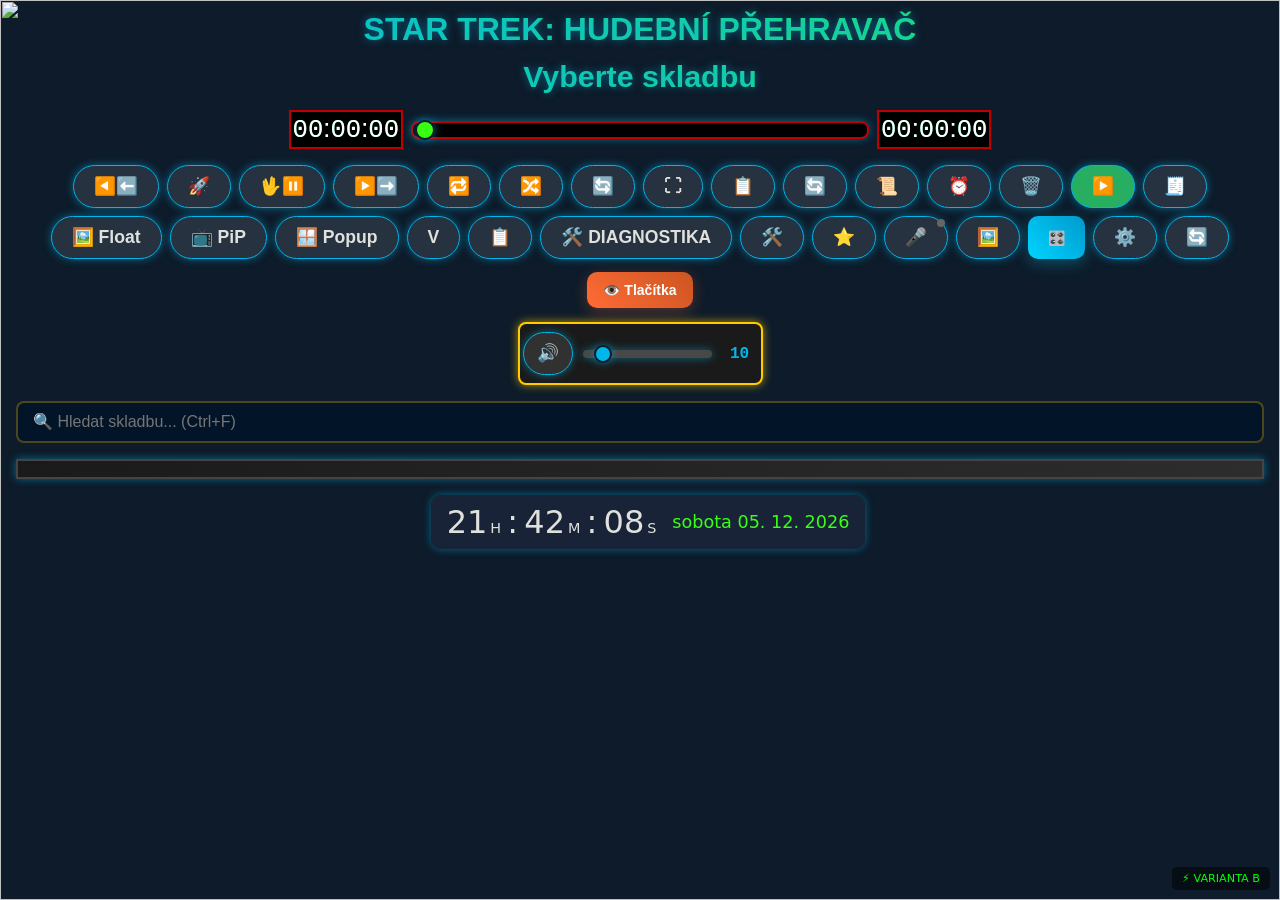
==== commit 84b44bfe: "Update index.html" ====
--- a/index.html
+++ b/index.html
@@ -204,7 +204,22 @@
         <div class="tone-meter-status inactive" id="statusIndicator">
             ⏹️ PŘIPRAVEN K TESTOVÁNÍ
         </div>
-        
+
+       <div class="export-controls">
+    <h3>📊 Export Analýzy pro Mastering</h3>
+    
+    <button id="exportJsonBtn" disabled>
+        📄 Export JSON
+    </button>
+    
+    <button id="exportCsvBtn" disabled>
+        📊 Export CSV
+    </button>
+    
+    <div id="exportStatus"></div>
+</div>
+
+          
         <!-- KALIBRACE A4 -->
         <div class="tone-meter-calibration">
             <h3>🎼 KALIBRACE A4 FREKVENCE</h3>
@@ -391,3 +406,4 @@
 
 
 
+
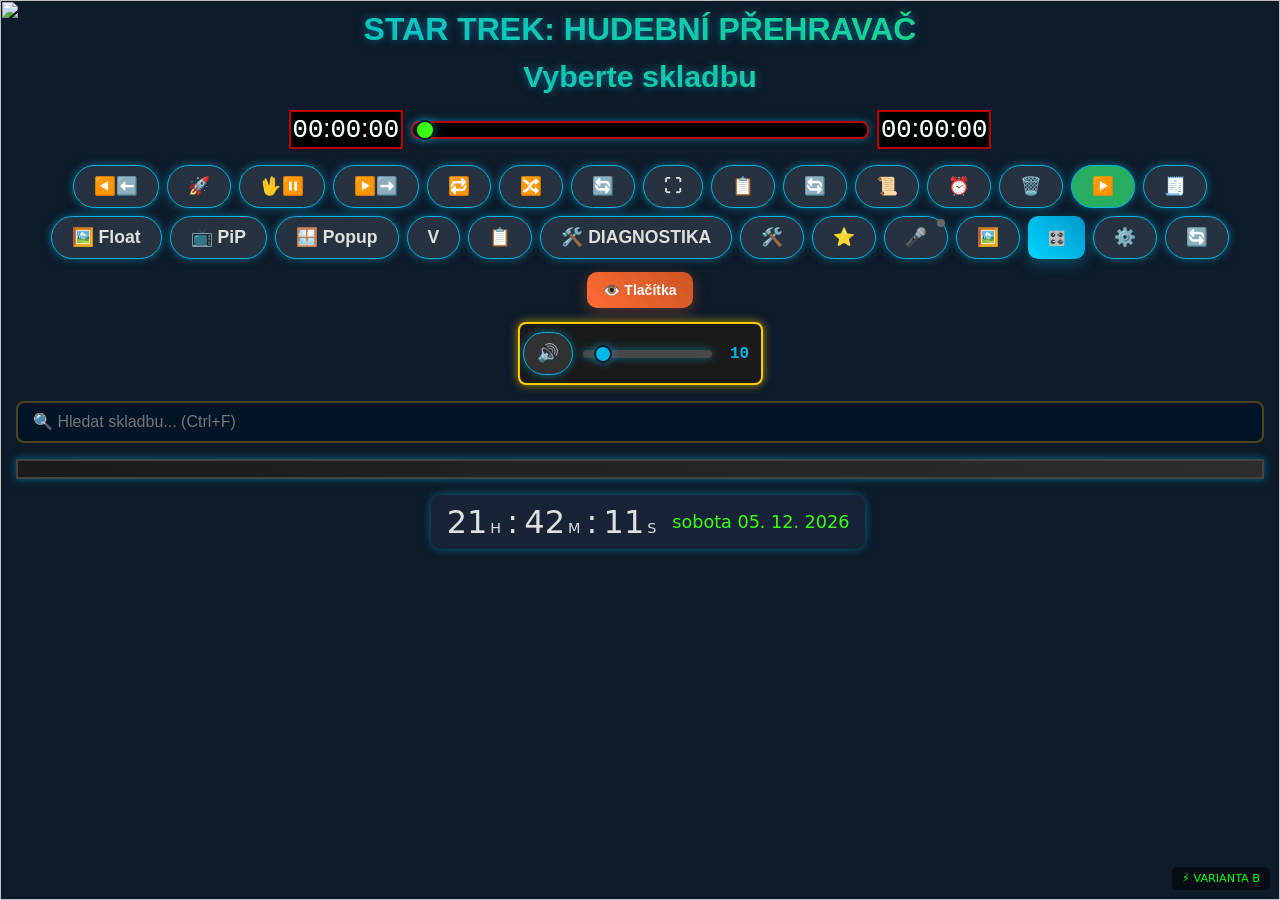
==== commit 0d5784bd: "Update index.html" ====
--- a/index.html
+++ b/index.html
@@ -205,19 +205,13 @@
             ⏹️ PŘIPRAVEN K TESTOVÁNÍ
         </div>
 
-       <div class="export-controls">
+      <div class="export-controls">
     <h3>📊 Export Analýzy pro Mastering</h3>
-    
-    <button id="exportJsonBtn" disabled>
-        📄 Export JSON
-    </button>
-    
-    <button id="exportCsvBtn" disabled>
-        📊 Export CSV
-    </button>
-    
+    <button id="exportJsonBtn" disabled>📄 Export JSON</button>
+    <button id="exportCsvBtn" disabled>📊 Export CSV</button>
     <div id="exportStatus"></div>
 </div>
+
 
           
         <!-- KALIBRACE A4 -->
@@ -407,3 +401,4 @@
 
 
 
+
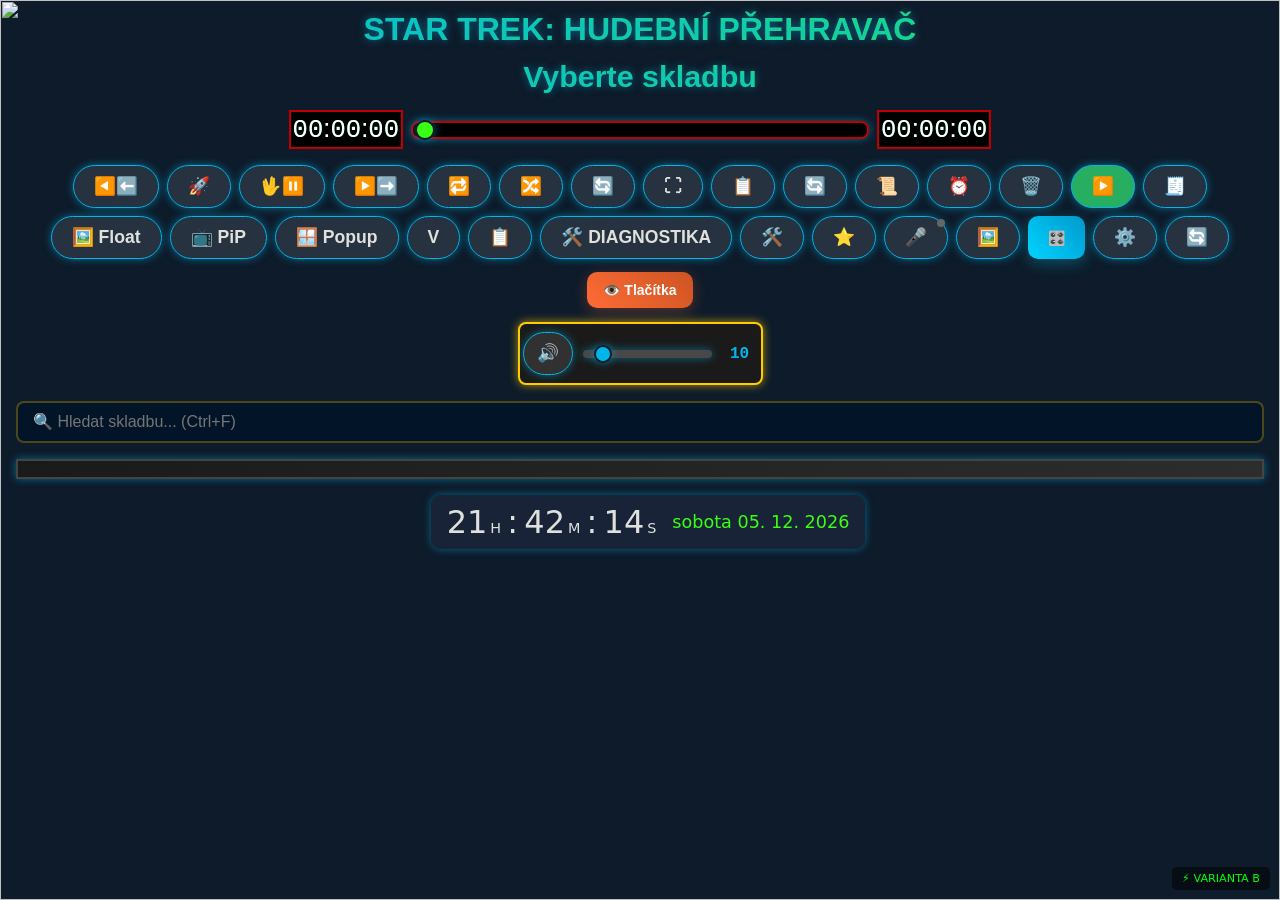
==== commit 5be9b19e: "Update index.html" ====
--- a/index.html
+++ b/index.html
@@ -192,7 +192,7 @@
     </div>
 </div>
 </div>
-        <!-- Mám nastaveno v buttonVisibilityManager.js >> pouze jen id popisky to mi skrývá celý tento blok až po <canvas id="waveform-canvas"></canvas> -->
+        <!-- tady je ukázka celé sekce tuto sekci mám defaultně zkrytou a zobrazuji si jí pomoci hl script.js, toto slouží jen jako ukázka a neslouží k upravám?. -->
        <div class="keyboard-container">
         <div id="popisky"> 
          <div class="tone-meter-container" style="display:inline-block;padding:2px;background:#000;border:2px solid #C00000;color:#fff;margin:0;">
@@ -209,6 +209,9 @@
     <h3>📊 Export Analýzy pro Mastering</h3>
     <button id="exportJsonBtn" disabled>📄 Export JSON</button>
     <button id="exportCsvBtn" disabled>📊 Export CSV</button>
+    <button id="exportHtmlBtn" disabled>
+    🌐 Export HTML Report
+</button>   
     <div id="exportStatus"></div>
 </div>
 
@@ -402,3 +405,4 @@
 
 
 
+
